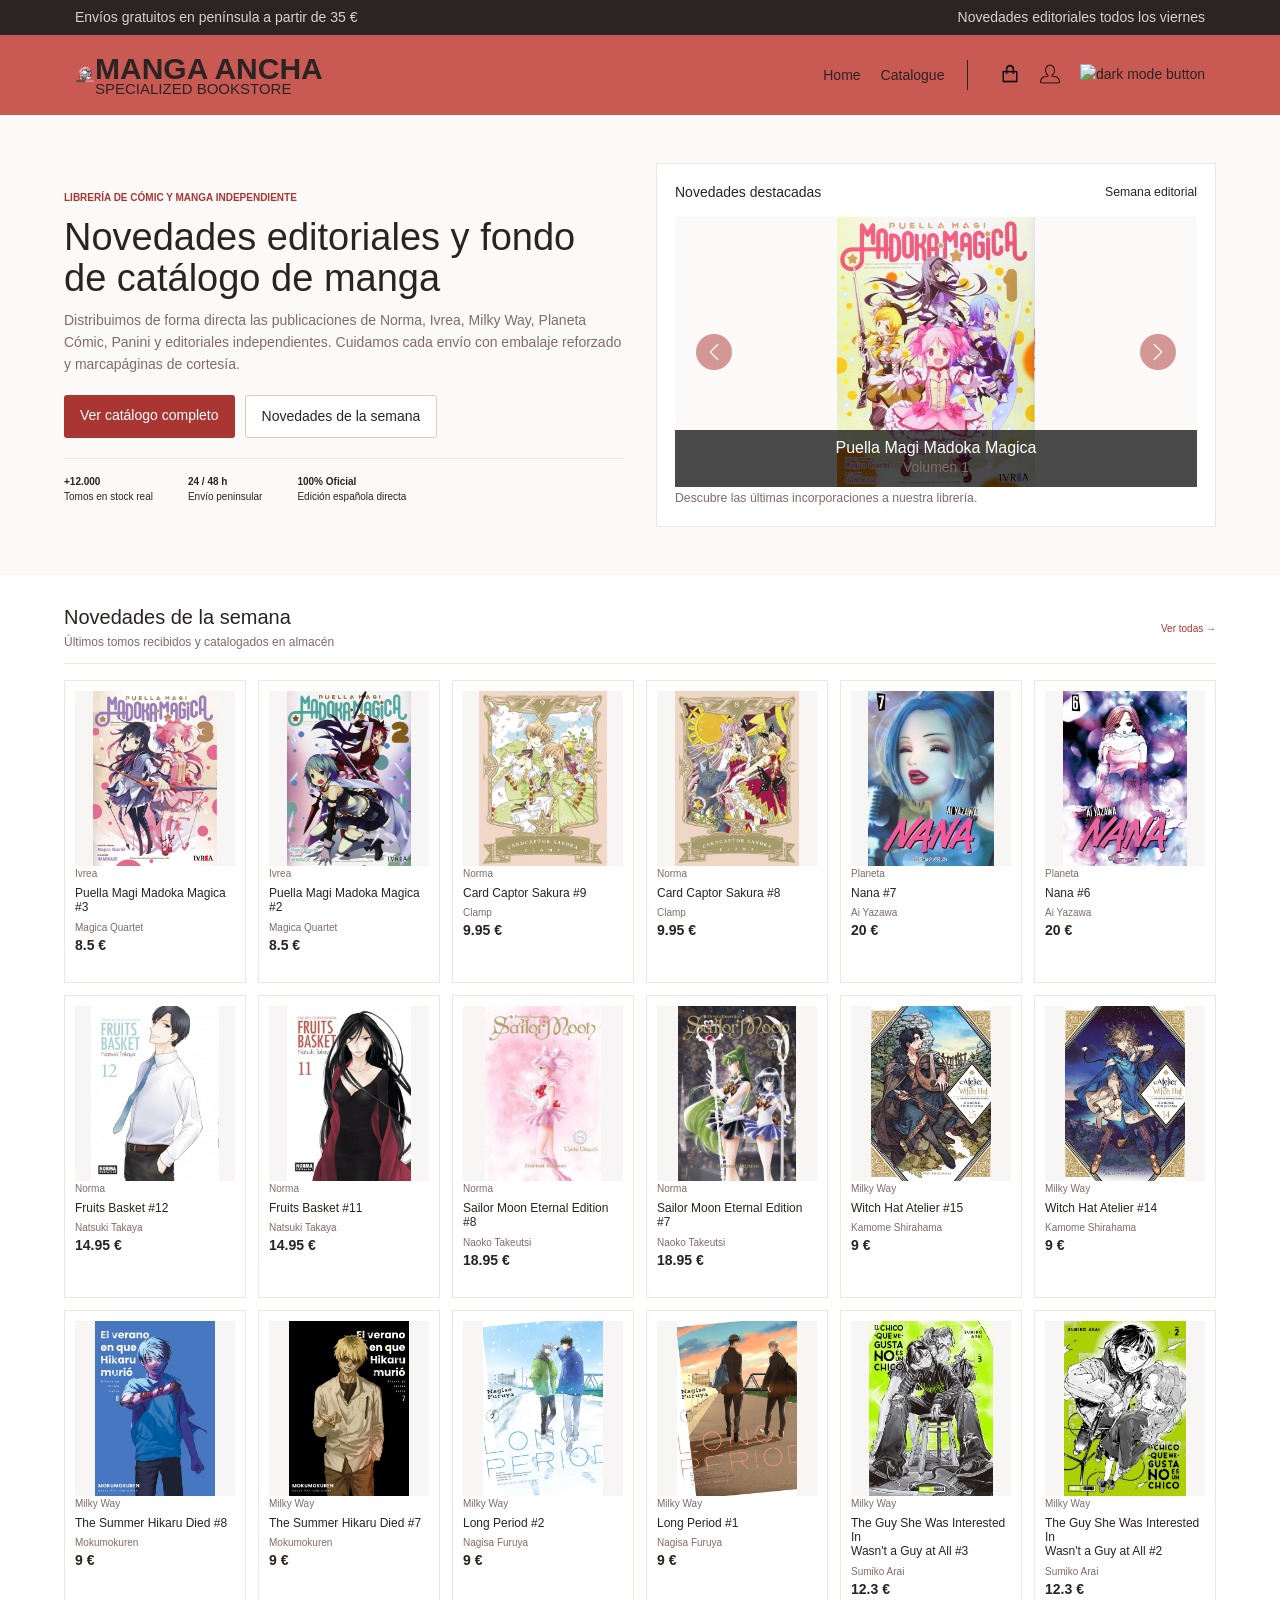
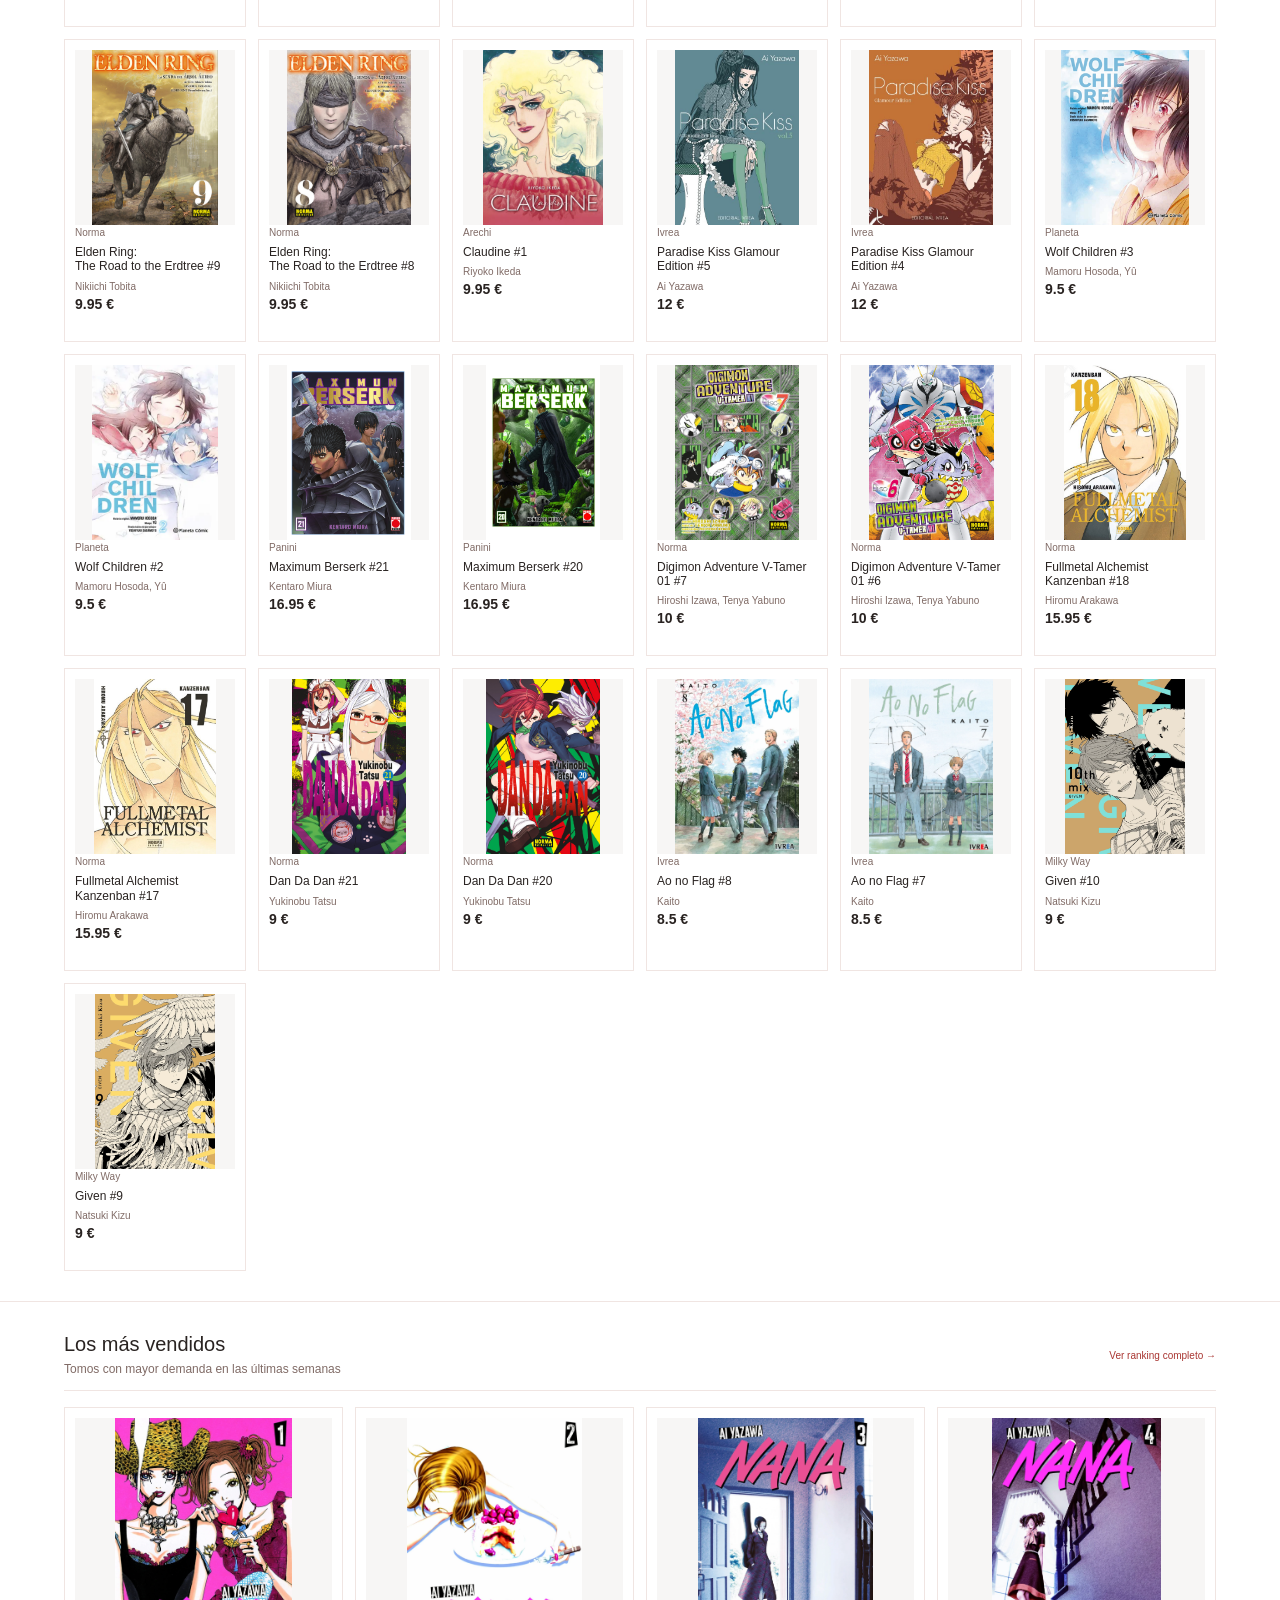
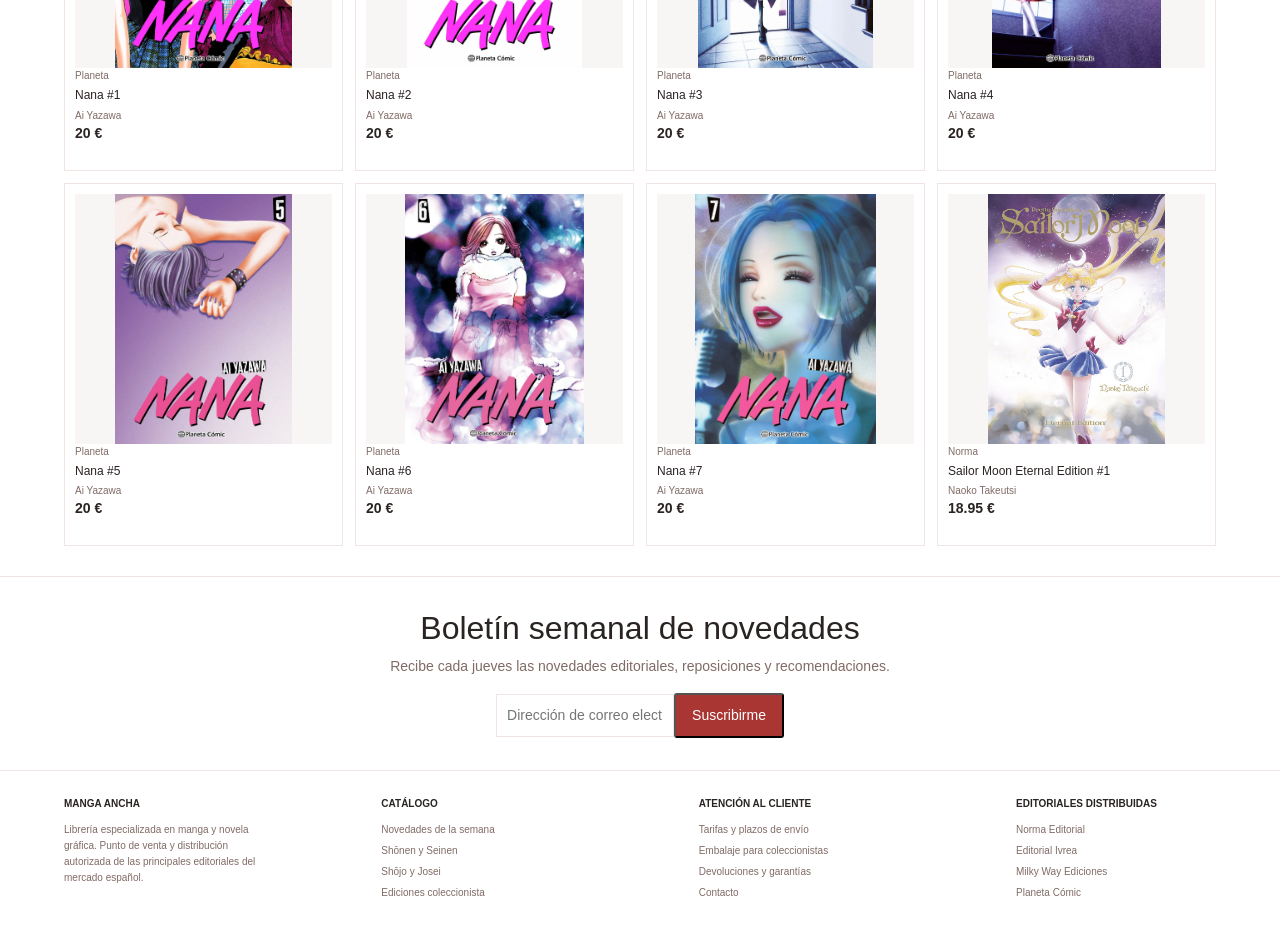
==== paginaTienda/index.html @ 787acf7a "Transición al home añadida" ====
<!DOCTYPE html>
<html lang="es">

<head>
    <meta charset="UTF-8">
    <meta name="viewport" content="width=device-width, initial-scale=1.0">
    <title>Inicio | MANGA ANCHA</title>
    <link href="https://cdn.jsdelivr.net/npm/bootstrap@5.3.8/dist/css/bootstrap.min.css" rel="stylesheet"
        integrity="sha384-sRIl4kxILFvY47J16cr9ZwB07vP4J8+LH7qKQnuqkuIAvNWLzeN8tE5YBujZqJLB"
        crossorigin="anonymous">
    <link href="styles/styles.css" rel="stylesheet">
    <link href="referencia.css" rel="stylesheet">
    <link href="styles/homeStyle.css" rel="stylesheet">
</head>

<body>
    <section class="top-bar"><span>Envíos gratuitos en península a partir de 35 €</span><span>Novedades editoriales
            todos los viernes</span></section>
    <nav>
        <!--LOGO AND STORE NAME-->
        <a href="index.html">
            <div>
                <img src="IMG/icons/logo1.png" alt="store logo" />
                <div>
                    <span>MANGA ANCHA</span>
                    <span>SPECIALIZED BOOKSTORE</span>
                </div>
            </div>
        </a>

        <!--NAV BUTTONS-->
        <div class="nav-buttons">
            <!--LINK BUTTONS-->
            <div>
                <a href="index.html" title="Home">Home</a>
                <a href="catalogue.html" title="Catalogue">Catalogue</a>
            </div>

            <!--VERTICAL LINE-->
            <div></div>

            <!--ICON BUTTONS-->
            <div>
                <a class="nav-icon" href="cart.html">
                    <img src="IMG/icons/bag_icon.png" alt="carrito">
                </a>
                <a class="nav-icon" href="login.html">
                    <img src="IMG/icons/user_icon.png" alt="usuario">
                </a>
                <a href=""><img src="IMG/icons/darkMode_icon.png" alt="dark mode button" /></a>
            </div>
        </div>
    </nav>
    <div class="home-modal-backdrop hidden"></div>
    <section class="series-info hidden">
        <button type="button">x</button>
        <img src="" alt="">
        <h2>TITLE</h2>
        <p class="product-info-author">author</p>
        <small class="product-info-publisher"></small>
        <p class="product-info-price"></p>
        <button type="button" class="product-info-cart">Añadir al carrito</button>
        <h4>SYNOPSIS</h4>
        <hr>
        <span>lorem ipsum swagever (like whatever but with swag)</span>
    </section>
        <main>

        <section class="hero">
            <div><span class="eyebrow">LIBRERÍA DE CÓMIC Y MANGA INDEPENDIENTE</span>
                <h1>Novedades editoriales y fondo de catálogo de manga</h1>
                <p>Distribuimos de forma directa las publicaciones de Norma, Ivrea, Milky Way, Planeta Cómic, Panini y
                    editoriales independientes. Cuidamos cada envío con embalaje reforzado y marcapáginas de cortesía.
                </p>
                <div class="actions">
                    <a class="button" href="catalogue.html">Ver catálogo completo</a>
                    <a class="button secondary" href="#reference-point-novedades">Novedades de la semana</a>
                </div>
                <div class="assurances">
                    <span><strong>+12.000</strong> Tomos en stock real</span>
                    <span><strong>24 / 48 h</strong> Envío peninsular</span>
                    <span id="reference-point-novedades"><strong>100% Oficial</strong> Edición española directa</span>
                </div>
            </div>
            <article class="featured">
                <div class="featured-head">
                    <span>Novedades destacadas</span>
                    <small>Semana editorial</small>
                </div>
                <div id="featuredCarousel" class="carousel slide featured-carousel">
                    <div class="carousel-inner" id="featured-books"></div>
                    <button class="carousel-control-prev" type="button" data-bs-target="#featuredCarousel"
                        data-bs-slide="prev">
                        <span class="carousel-control-prev-icon" aria-hidden="true"></span>
                        <span class="visually-hidden">Anterior</span>
                    </button>
                    <button class="carousel-control-next" type="button" data-bs-target="#featuredCarousel"
                        data-bs-slide="next">
                        <span class="carousel-control-next-icon" aria-hidden="true"></span>
                        <span class="visually-hidden">Siguiente</span>
                    </button>
                </div>
                <small class="muted">Descubre las últimas incorporaciones a nuestra librería.</small>
            </article>
        </section>
        <section class="section" id="novedades">
            <div class="section-head">
                <div>
                    <h2>Novedades de la semana</h2>
                    <p>Últimos tomos recibidos y catalogados en almacén</p>
                </div><a class="text-link" href="catalogue.html">Ver todas →</a>
            </div>
            <div class="products" id="new-releases"></div>
        </section>
        <section class="section">
            <div class="section-head">
                <div>
                    <h2>Los más vendidos</h2>
                    <p>Tomos con mayor demanda en las últimas semanas</p>
                </div><a class="text-link" href="catalogue.html">Ver ranking completo →</a>
            </div>
            <div class="products bestsellers" id="best-sellers"></div>
        </section>
        <section class="newsletter">
            <h2>Boletín semanal de novedades</h2>
            <p class="muted">Recibe cada jueves las novedades editoriales, reposiciones y recomendaciones.</p>
            <form><input type="email" placeholder="Dirección de correo electrónico"
                    aria-label="Correo electrónico"><button class="button" type="button">Suscribirme</button></form>
        </section>
    </main>
    <footer id="footer">
        <section>
            <header>MANGA ANCHA</header>
            <p>Librería especializada en manga y novela gráfica. Punto de venta y distribución autorizada de las
                principales editoriales del mercado español.</p>
        </section>
        <section>
            <header>CATÁLOGO</header><a href="catalogue.html">Novedades de la semana</a><a href="catalogue.html">Shōnen
                y Seinen</a><a href="catalogue.html">Shōjo y Josei</a><a href="catalogue.html">Ediciones
                coleccionista</a>
        </section>
        <section>
            <header>ATENCIÓN AL CLIENTE</header><a href="#footer">Tarifas y plazos de envío</a><a
                href="#footer">Embalaje para coleccionistas</a><a href="#footer">Devoluciones y garantías</a><a
                href="#footer">Contacto</a>
        </section>
        <section>
            <header>EDITORIALES DISTRIBUIDAS</header><a href="catalogue.html">Norma Editorial</a><a
                href="catalogue.html">Editorial Ivrea</a><a href="catalogue.html">Milky Way Ediciones</a><a
                href="catalogue.html">Planeta Cómic</a>
        </section>
    </footer>
    <script src="https://cdn.jsdelivr.net/npm/bootstrap@5.3.8/dist/js/bootstrap.bundle.min.js"
        integrity="sha384-FKyoEForCGlyvwx9Hj09JcYn3nv7wiPVlz7YYwJrWVcXK/BmnVDxM+D2scQbITxI"
        crossorigin="anonymous"></script>
    <script src="js/home.js" defer></script>
</body>
---- paginaTienda/styles/styles.css ----
/*GLOBAL VARIABLES*/
:root {
    --primary-color: #C85A53;
    --secondary-color: #D99382;
    --tertiary-color: #9E473F;
    --neutral-color: #2B2423;

    --font-family-base: 'Gill Sans', 'Gill Sans MT', Calibri, 'Trebuchet MS', sans-serif;
    --font-family-btn: 'Franklin Gothic Medium', 'Arial Narrow', Arial, sans-serif;
}

/*BODY*/
body {
    margin: 0;
    font-family: var(--font-family-base);
    background-color: #F8E8E5;
}

/*BLACK BAR AT THE TOP*/
.top-bar {
    z-index: 2;

    display: flex;
    flex-direction: row;
    justify-content: space-between;
    align-items: center;

    background-color: var(--neutral-color);
    color: lightgrey;

    height: 35px;
    font-size: 14px;

    padding-left: 75px;
    padding-right: 75px;
}

/*NAVBAR*/
.nav-buttons a.nav-icon {
    border-bottom: 3px solid transparent;
}

.nav-buttons a.nav-icon:hover {
    border-bottom-color: white;
}
nav {
    z-index: 2;
    
    position: sticky;
    top: 0;
    z-index: 1;

    display: grid;
    grid-template-columns: auto auto auto auto auto auto auto auto auto auto auto auto;
    align-items: center;

    height: 80px;

    background-color: var(--primary-color);
    color: var(--neutral-color);

    padding-left: 75px;
    padding-right: 75px;

    /*LOGO AND BOOKSTORE NAME*/
    div:first-child {
        grid-column-start: 1;
        grid-column-end: 2;

        display: flex;
        flex-direction: row;
        align-items: center;

        /*LOGO*/
        img {
            height: 20px;
        }

        /*BOOKSTORE NAME*/
        div {
            display: flex;
            flex-direction: column;
            align-items: start;

            /*NAME*/
            span {
                font-weight: bold;
                font-size: 30px;
                line-height: 0.9;
            }

            /*TAG*/
            span:last-child {
                font-weight: normal;
                font-size: 15px;
            }
        }
    }

    /*BUTTONS*/
    .nav-buttons {
        grid-column-start: 7;
        grid-column-start: 12;

        display: flex;
        flex-direction: row;
        justify-content: space-between;
        align-items: center;

        font-family: var(--font-family-btn);

        /*ALL LINKS*/
        a {
            margin-left: 10px;
            margin-right: 10px
        }

        /*LAST LINK*/
        a:last-child {
            margin-right: 0px;
        }

        /*LINKS WHEN HOVERING*/
        a:hover {
            font-weight: bold;
            
            border-bottom: 3px solid white;
        }

        /*SEPARATOR*/
        div:nth-child(2) {
            height: 30px;
            width: 1px;

            background-color: var(--neutral-color);
        }

        /*ICON BUTTONS*/
        div:last-child {
            a {
                float:left;
            }
        }

        /*ICONS*/
        img {
            height: 20px;
        }
        
    }
}


/*LINKS (UNDECORATED)*/
a {
    text-decoration: none;
    color: var(--neutral-color);
}

/*FOOTER*/
footer {
    position: static;
    bottom: 0;
        
    display: flex;
    flex-direction: row;
    justify-content: space-evenly;
    align-items: start;

    padding-top: 25px;
    
    height: 150px;

    background-color: var(--neutral-color);

    padding-left: 100px;
    padding-right: 100px;

    /*TEXT COLUMNS*/
    section {
        display: flex;
        flex-direction: column;
        justify-content: start;
        align-items: start;

        width: 200px;

        line-height: 1.2;
        font-size: 14px;

        /*SECTION TITLE*/
        header {
            margin-bottom: 10px;
        
            font-weight: bold;
            font-size: 16px;
            color: white;
        }

        /*LINKS*/
        a {
            color: lightgrey;

            margin-bottom: 5px;

            font-weight: normal;
        }

        /*TEXT*/
        p {
            color: lightgrey;

            margin: 0px;
        }
    }
}
---- paginaTienda/referencia.css ----
/* ================================================
   1. PALETA DE COLORES OFICIAL
   ================================================ */

:root {

    /* FONDOS */
    --color-background: #FFFFFF;
    --color-surface: #FFFFFF;
    --color-surface-secondary: #FCF1EF;
    --color-surface-hover: #F8E8E5;


    /* COLOR CORPORATIVO */
    --color-primary: #A93632;
    --color-primary-hover: #852824;
    --color-primary-light: #F8E8E5;


    /* TEXTOS */
    --color-text: #292321;
    --color-text-secondary: #806B66;
    --color-text-inverse: #FFFFFF;


    /* BORDES Y SEPARADORES */
    --color-border: #F0E5E2;
    --color-border-strong: #DFC9C4;


    /* ESTADOS */
    --color-success: #36734A;
    --color-error: #A93632;
    --color-warning: #9A691E;
    --color-info: #426B8C;

    /* ================================================
       2. TIPOGRAFÍA
       ================================================ */

    --font-family-base: 'Gill Sans', 'Gill Sans MT', Calibri, 'Trebuchet MS', sans-serif;

    --font-size-xs: 10px;
    --font-size-sm: 12px;
    --font-size-base: 14px;
    --font-size-md: 16px;
    --font-size-lg: 20px;
    --font-size-xl: 28px;
    --font-size-2xl: 36px;

    --font-weight-normal: 400;
    --font-weight-medium: 500;
    --font-weight-semibold: 600;
    --font-weight-bold: 700;

    --line-height-base: 1.5;
    --line-height-heading: 1.25;


    /* ================================================
       3. ESPACIADO
       ================================================ */

    --spacing-xs: 4px;
    --spacing-sm: 8px;
    --spacing-md: 16px;
    --spacing-lg: 24px;
    --spacing-xl: 32px;
    --spacing-2xl: 48px;


    /* ================================================
       4. ESTRUCTURA GENERAL
       ================================================ */

    --container-max-width: 1440px;
    --page-padding-desktop: 28px;
    --page-padding-tablet: 20px;
    --page-padding-mobile: 14px;


    /* ================================================
       5. BORDES Y FORMAS
       ================================================ */

    --border-width: 1px;

    --radius-sm: 3px;
    --radius-md: 6px;
    --radius-lg: 10px;
    --radius-pill: 999px;


    /* ================================================
       6. SOMBRAS
       ================================================ */

    --shadow-sm: 0 1px 3px rgb(41 35 33 / 5%);
    --shadow-md: 0 4px 12px rgb(41 35 33 / 8%);


    /* ================================================
       7. TRANSICIONES
       ================================================ */

    --transition-fast: 0.15s ease;
    --transition-normal: 0.2s ease;


    /* ================================================
       8. CAPAS DE LA INTERFAZ
       ================================================ */

    --z-dropdown: 100;
    --z-sticky: 200;
    --z-overlay: 300;
    --z-modal: 400;

}
---- paginaTienda/styles/homeStyle.css ----
/* Estilos principales de la página de inicio */
body {
    background: var(--color-background);
    color: var(--color-text);
    font-family: var(--font-family-base);
    font-size: var(--font-size-base);
}

/* Bloque principal de bienvenida */
.hero {
    display: grid;
    grid-template-columns: 1fr 1fr;
    gap: 32px;
    align-items: center;
    padding: 48px 5%;
    background: #fcfaf9;
}

.eyebrow {
    color: var(--color-primary);
    font-size: var(--font-size-xs);
    font-weight: bold;
}

.hero h1 {
    margin: 10px 0;
    font-size: 38px;
    line-height: 1.1;
}

.hero p,
.muted {
    color: var(--color-text-secondary);
    line-height: 1.55;
}

.actions {
    display: flex;
    gap: 10px;
    margin: 20px 0;
}

.button {
    display: inline-block;
    padding: 10px 16px;
    color: white;
    background: var(--color-primary);
    border-radius: var(--radius-sm);
}

.button.secondary {
    color: var(--color-text);
    background: white;
    border: 1px solid var(--color-border-strong);
}

/* Carrusel de novedades destacadas */
.featured {
    min-width: 0;
    padding: 18px;
    overflow: hidden;
    background: white;
    border: 1px solid var(--color-border);
}

.featured-head,
.section-head {
    display: flex;
    justify-content: space-between;
    align-items: center;
}

.featured-carousel {
    margin-top: 14px;
}

#featured-books .carousel-item {
    cursor: pointer;
}

#featured-books .carousel-item img {
    display: block;
    width: 100%;
    height: 270px;
    object-fit: contain;
    background: #fcfaf9;
}

#featured-books .carousel-caption {
    right: 0;
    bottom: 0;
    left: 0;
    padding: 8px;
    color: white;
    background: rgba(0, 0, 0, 0.7);
}

#featured-books .carousel-caption h5,
#featured-books .carousel-caption p {
    margin: 0;
}

#featured-books .carousel-caption h5 {
    font-size: 16px;
}

#featured-books .carousel-caption p {
    font-size: 14px;
}

#featuredCarousel .carousel-control-prev-icon,
#featuredCarousel .carousel-control-next-icon {
    padding: 18px;
    background-color: var(--color-primary);
    background-size: 55%;
    border-radius: 50%;
}

.assurances {
    display: flex;
    gap: 35px;
    padding-top: 15px;
    border-top: 1px solid var(--color-border);
    font-size: var(--font-size-xs);
}

.assurances strong {
    display: block;
}

/* Secciones de novedades, géneros y recomendaciones */
.section {
    padding: 30px 5%;
    border-bottom: 1px solid var(--color-border);
}

.section-head {
    margin-bottom: 16px;
    padding-bottom: 12px;
    border-bottom: 1px solid var(--color-border);
}

.section h2 {
    margin: 0;
    font-size: var(--font-size-lg);
}

.section-head p {
    margin: 4px 0 0;
    color: var(--color-text-secondary);
    font-size: var(--font-size-sm);
}

.text-link {
    color: var(--color-primary);
    font-size: var(--font-size-xs);
}

.products {
    display: grid;
    grid-template-columns: repeat(6, 1fr);
    gap: 12px;
}

.product,
.genre,
.editorial {
    padding: 10px;
    background: white;
    border: 1px solid var(--color-border);
    cursor: pointer;
}

.product img {
    width: 100%;
    height: 175px;
    object-fit: contain;
    background: #f7f6f5;
}

.product small {
    display: block;
    color: var(--color-text-secondary);
    font-size: 10px;
}

.product h3,
.genre h3 {
    margin: 5px 0;
    font-size: var(--font-size-sm);
}

.price {
    font-weight: bold;
}

.genres {
    display: grid;
    grid-template-columns: repeat(6, 1fr);
    gap: 10px;
}

.bestsellers {
    grid-template-columns: repeat(4, 1fr);
}

.bestsellers img {
    height: 250px;
}

.editorials {
    display: grid;
    grid-template-columns: 1fr 1fr;
    gap: 14px;
}

.editorial {
    display: flex;
    gap: 14px;
}

.editorial img {
    width: 110px;
    object-fit: contain;
}

/* Formulario del boletín y pie */
.newsletter {
    padding: 32px 15px;
    text-align: center;
}

.newsletter input {
    padding: 10px;
    border: 1px solid var(--color-border);
}

footer {
    height: auto;
    padding: 25px 5%;
    justify-content: space-between;
    gap: 20px;
    background: white;
    border-top: 1px solid var(--color-border);
}

footer section {
    font-size: var(--font-size-xs);
    line-height: 1.6;
}

footer section header {
    color: var(--color-text);
    font-size: var(--font-size-xs);
}

footer section p,
footer section a {
    color: var(--color-text-secondary);
}

/* Ajustes para pantallas medianas */
@media (max-width: 800px) {
    nav {
        height: auto;
        min-height: 65px;
        padding: 8px 4%;
        grid-template-columns: 1fr auto;
    }

    nav input {
        display: none;
    }

    .hero {
        grid-template-columns: 1fr;
        padding: 28px 5%;
    }

    .products,
    .genres {
        grid-template-columns: repeat(3, 1fr);
    }

    footer {
        flex-wrap: wrap;
    }

    .assurances {
        gap: 15px;
    }
}

/* Ajustes para móviles */
@media (max-width: 480px) {

    .products,
    .genres,
    .bestsellers {
        grid-template-columns: repeat(2, 1fr);
    }

    .editorials {
        grid-template-columns: 1fr;
    }

    #featured-books .carousel-item img {
        height: 190px;
    }

}


/* Ficha emergente con portada e información del volumen */
.home-modal-backdrop {
    position: fixed;
    z-index: 29;
    inset: 0;
    background: rgba(0, 0, 0, 0.5);
    opacity: 1;
    transition: opacity 0.3s ease-in-out;
    pointer-events: auto;
}

.home-modal-backdrop.hidden {
    opacity: 0;
    pointer-events: none;
}

.series-info {
    display: grid;
    position: fixed;
    z-index: 30;
    top: 50%;
    left: 50%;
    width: 800px;
    max-width: 90%;
    height: 520px;
    max-height: 85vh;
    padding: 28px;
    box-sizing: border-box;
    transform: translate(-50%, -50%);
    grid-template-columns: 1fr 1.4fr;
    grid-template-rows: auto auto auto auto auto auto 1fr;
    gap: 8px 28px;
    background: white;
    border: 1px solid var(--color-border);
    transition: scale 0.2s, opacity 0.3s ease-in-out;

    opacity: 100%;
    scale: 1;
}

.series-info.hidden {
    opacity: 0;

    scale: 0;
}

.series-info>button {
    position: absolute;
    top: 10px;
    right: 10px;
    padding: 6px 10px;
    color: white;
    background: var(--color-primary);
    border: 0;
    cursor: pointer;
}

.series-info>img {
    grid-column: 1;
    grid-row: 1 / 9;
    width: 100%;
    height: 100%;
    max-height: 460px;
    object-fit: contain;
    background: #f7f6f5;
}

.series-info>h2,
.series-info>p,
.series-info>small,
.series-info>h4,
.series-info>hr,
.series-info>span {
    grid-column: 2;
    margin: 0;
}

.series-info>h2 {
    margin-top: 12px;
    font-size: var(--font-size-xl);
}

.series-info>p {
    color: var(--color-text-secondary);
}

.series-info>.product-info-publisher {
    color: var(--color-text-secondary);
}

.series-info>.product-info-price {
    color: var(--color-primary);
    font-weight: bold;
}

.series-info>h4 {
    margin-top: 10px;
    color: var(--color-primary);
}

.series-info>hr {
    width: 100%;
    border: 0;
    border-top: 1px solid var(--color-border);
}

.series-info>span {
    overflow-y: auto;
    line-height: 1.6;
    color: var(--color-text-secondary);
}

@media (max-width: 600px) {
    .series-info {
        width: 92%;
        height: 88vh;
        padding: 18px;
        grid-template-columns: 1fr;
        grid-template-rows: 250px auto auto auto auto auto 1fr;
        gap: 8px;
    }

    .series-info>img,
    .series-info>h2,
    .series-info>p,
    .series-info>small,
    .series-info>h4,
    .series-info>hr,
    .series-info>span {
        grid-column: 1;
    }

    .series-info>img {
        grid-row: 1;
        height: 250px;
    }

    .series-info>h2 {
        grid-row: 2;
        margin-top: 0;
        font-size: var(--font-size-lg);
    }
}

.series-info>.product-info-cart {
    grid-column: 2;
    padding: 10px 16px;
    color: white;
    background: var(--color-primary);
    border: 0;
    border-radius: var(--radius-sm);
    transition: background-color 0.15s ease, transform 0.15s ease;
}

/* El botón de carrito va en el contenido; la X queda en la esquina */
.series-info>.product-info-cart {
    position: static;
    top: auto;
    right: auto;
    width: fit-content;
    height: auto;
    margin-top: 6px;
}

.series-info>.product-info-cart:active,
.series-info>.product-info-cart.clicked {
    background: var(--color-primary-hover);
    transform: scale(0.96);
}
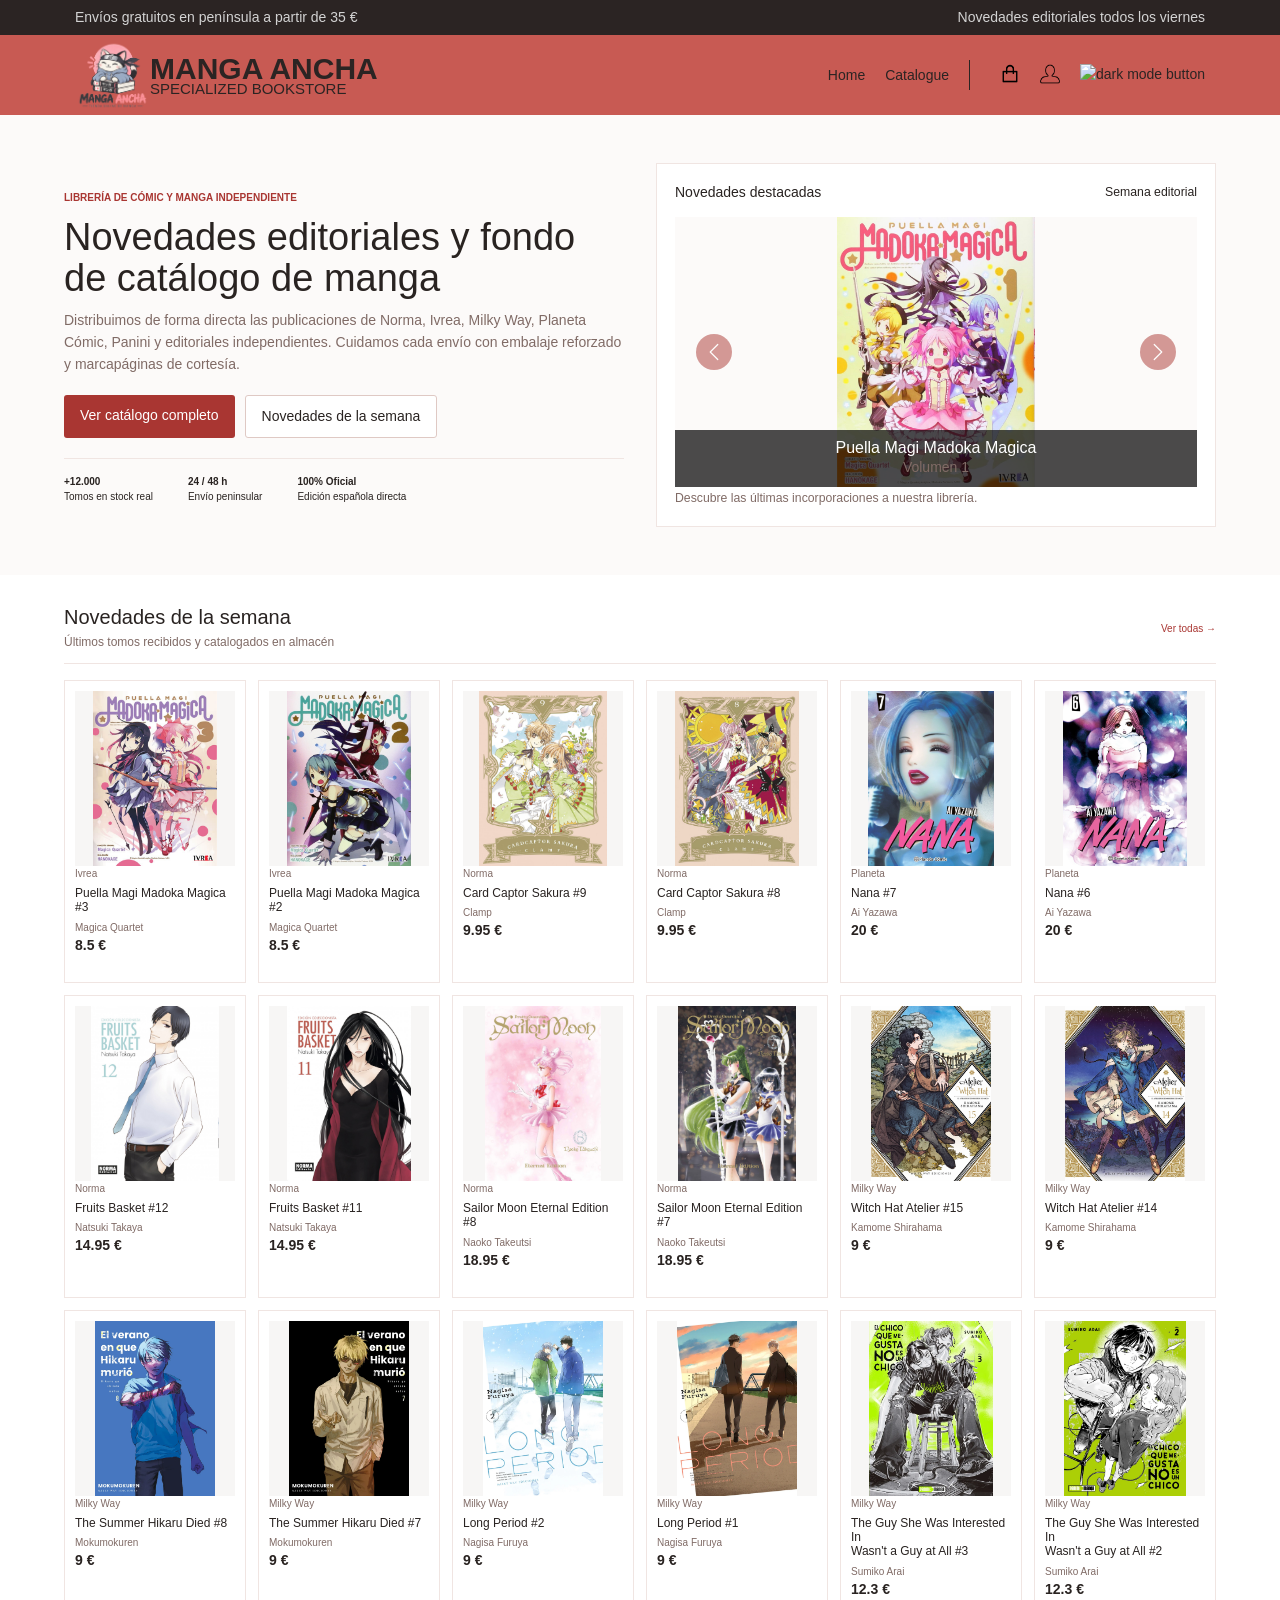
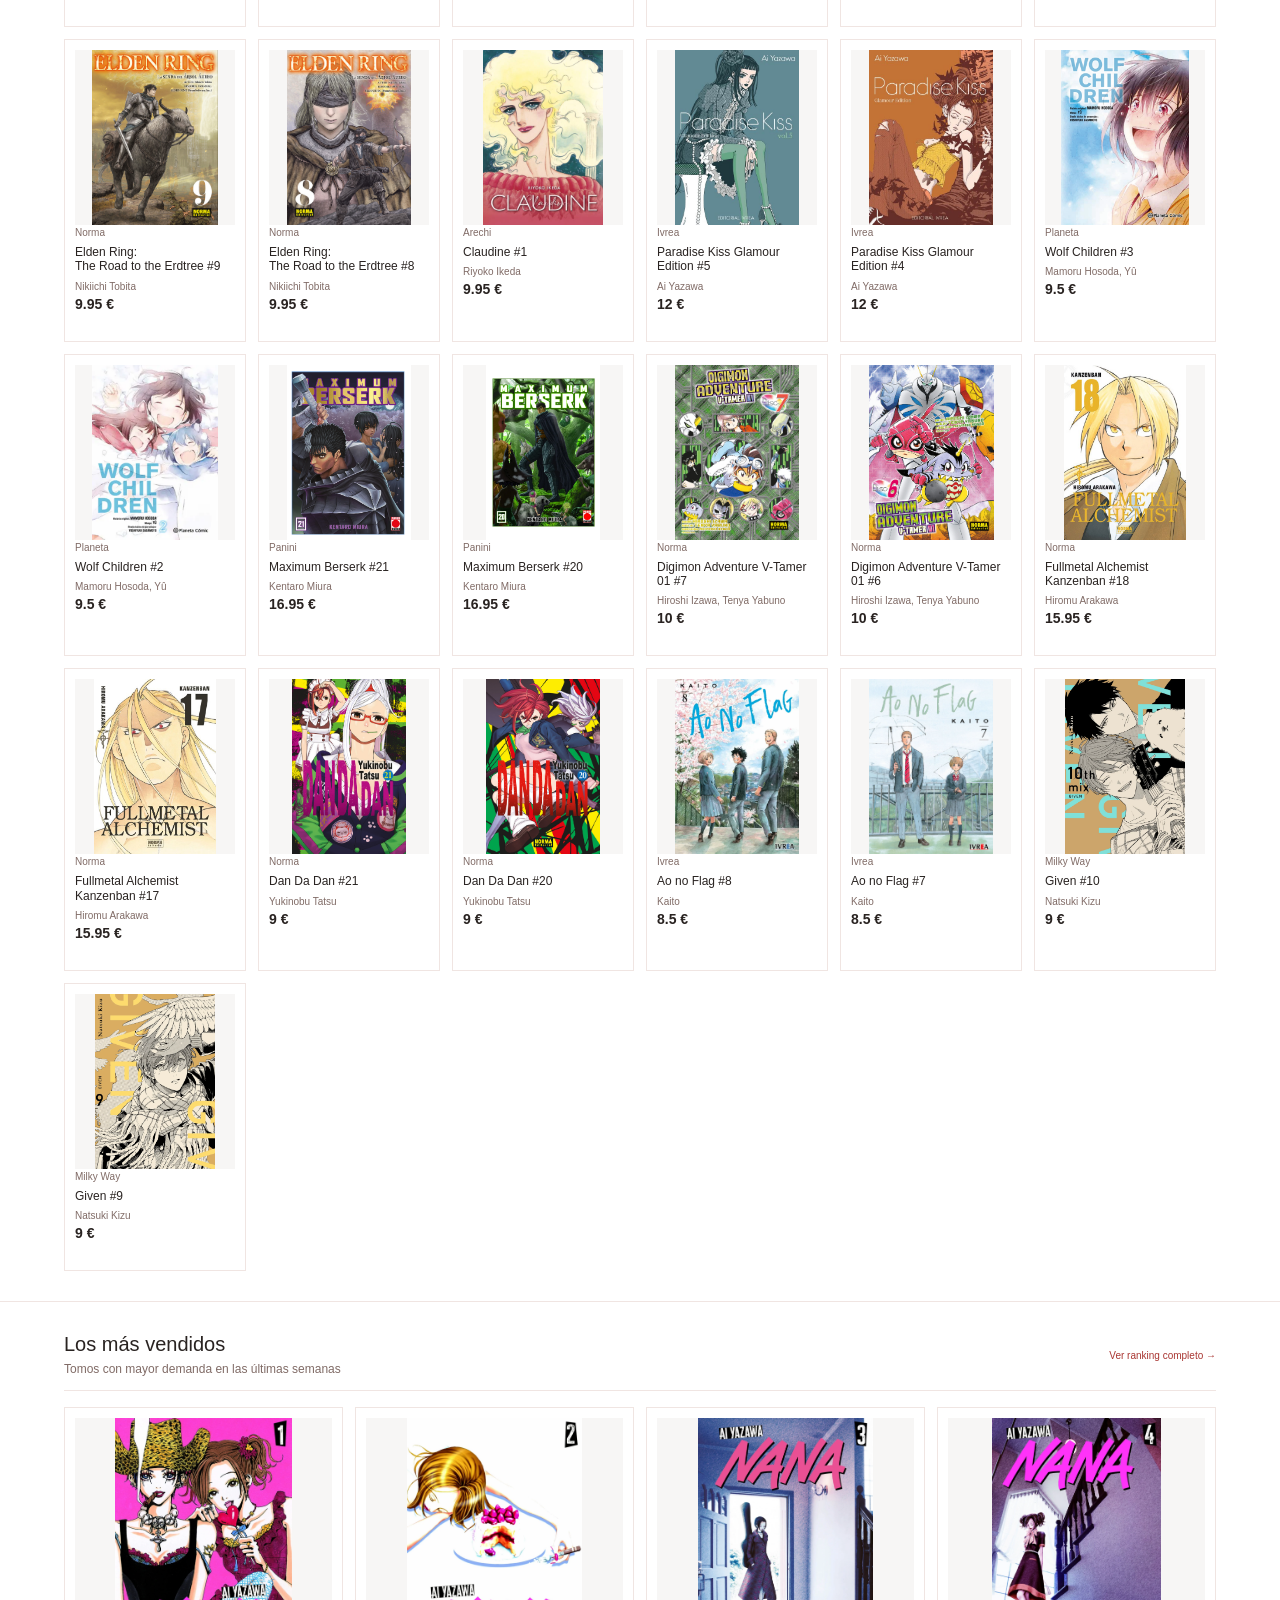
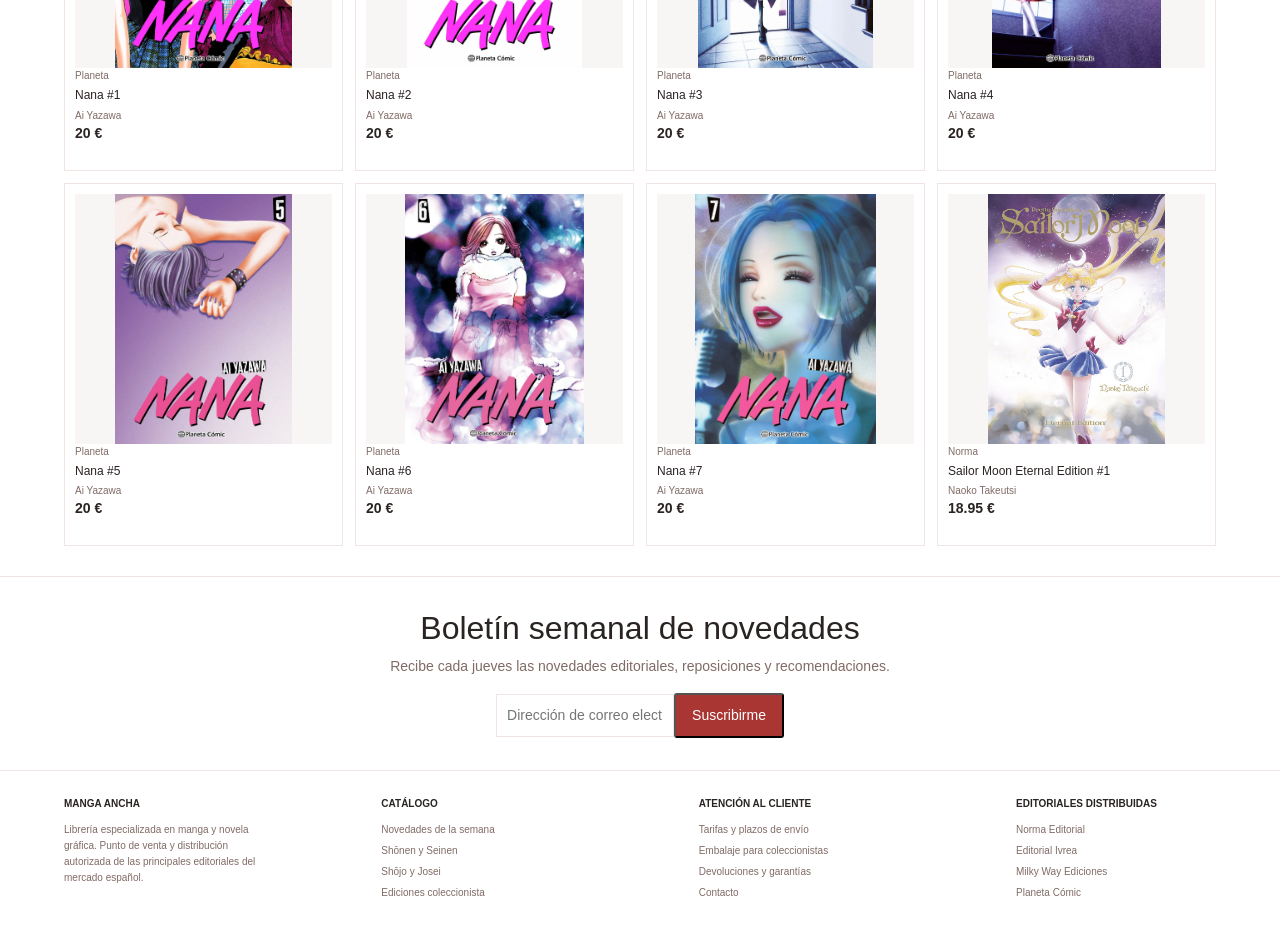
==== commit 625f70c5: "Añadida la página de políticas" ====
--- a/paginaTienda/index.html
+++ b/paginaTienda/index.html
@@ -140,9 +140,9 @@
                 coleccionista</a>
         </section>
         <section>
-            <header>ATENCIÓN AL CLIENTE</header><a href="#footer">Tarifas y plazos de envío</a><a
-                href="#footer">Embalaje para coleccionistas</a><a href="#footer">Devoluciones y garantías</a><a
-                href="#footer">Contacto</a>
+            <header>ATENCIÓN AL CLIENTE</header><a href="policy.html">Tarifas y plazos de envío</a><a
+                href="policy.html">Embalaje para coleccionistas</a><a href="policy.html">Devoluciones y garantías</a><a
+                href="policy.html">Contacto</a>
         </section>
         <section>
             <header>EDITORIALES DISTRIBUIDAS</header><a href="catalogue.html">Norma Editorial</a><a
@@ -156,3 +156,4 @@
     <script src="js/home.js" defer></script>
 </body>
 
+</html>
--- a/paginaTienda/styles/styles.css
+++ b/paginaTienda/styles/styles.css
@@ -73,7 +73,7 @@
 
         /*LOGO*/
         img {
-            height: 20px;
+            height: 75px;
         }
 
         /*BOOKSTORE NAME*/
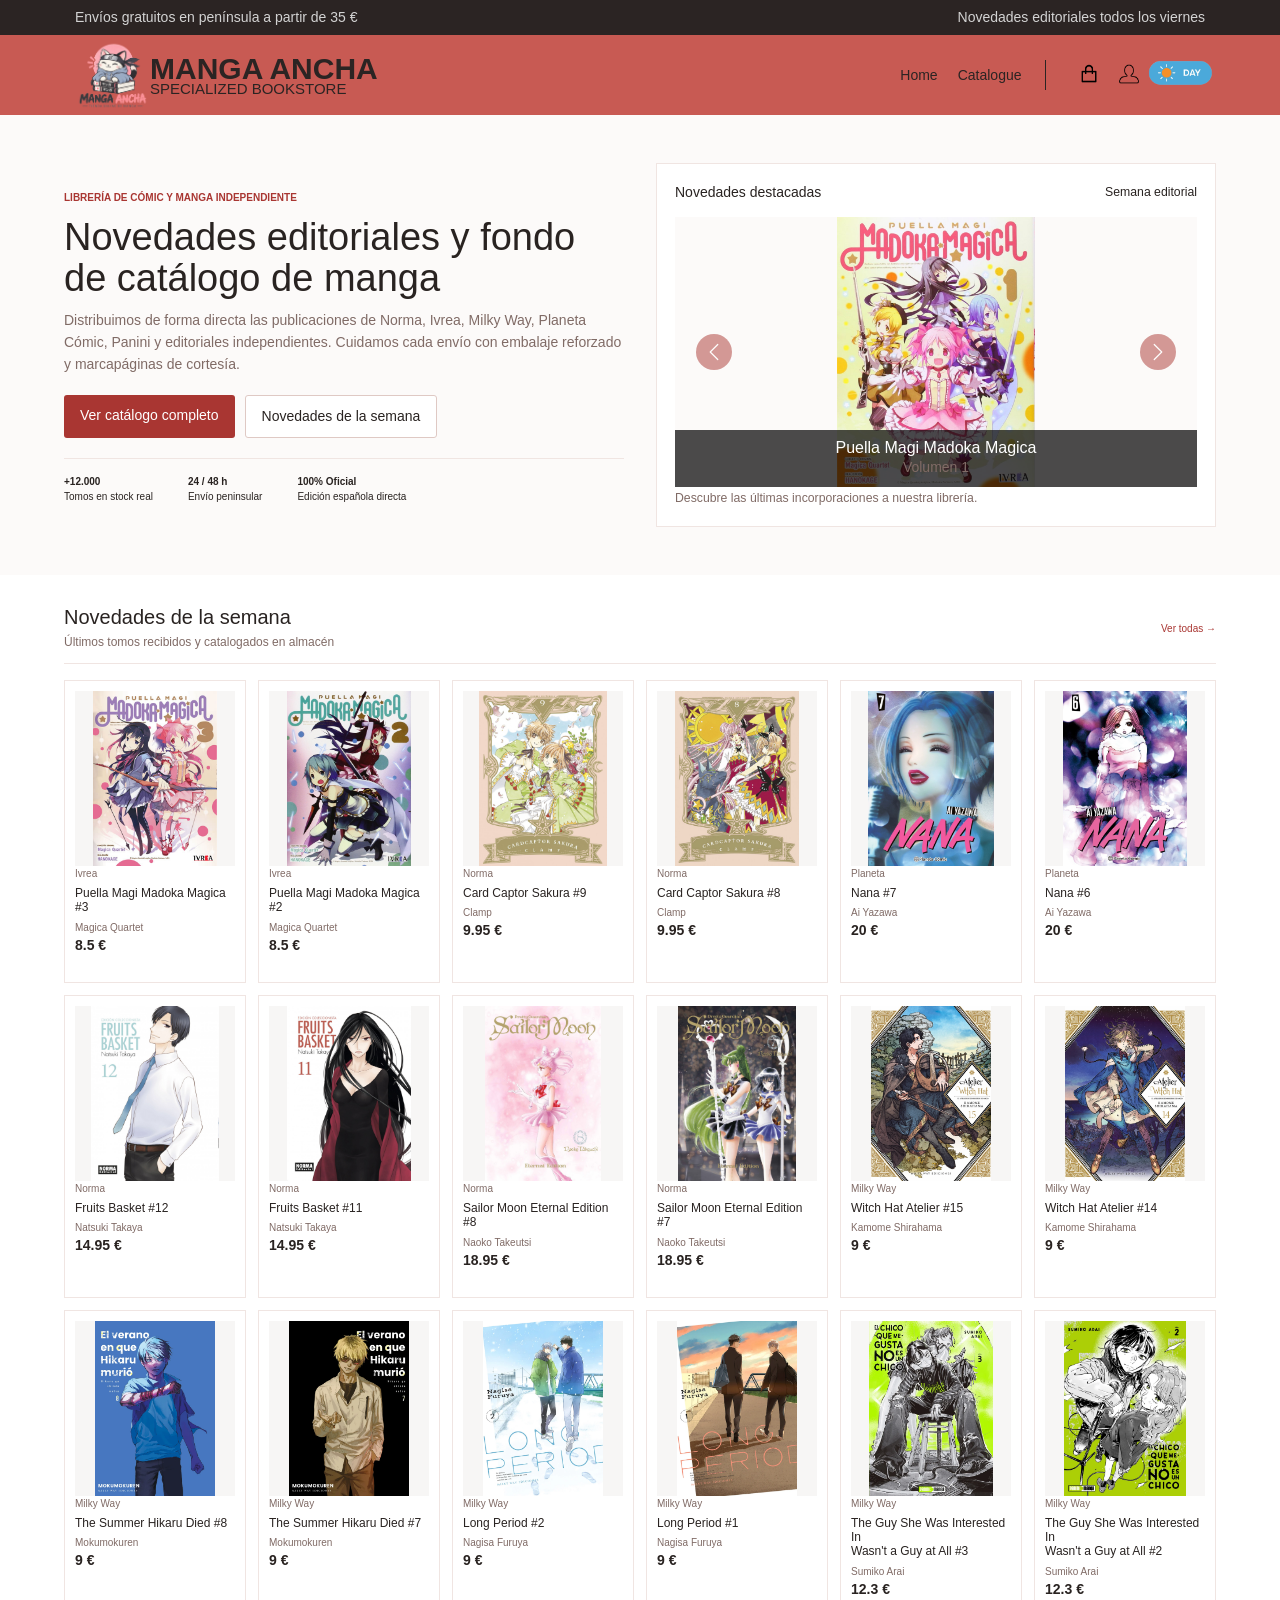
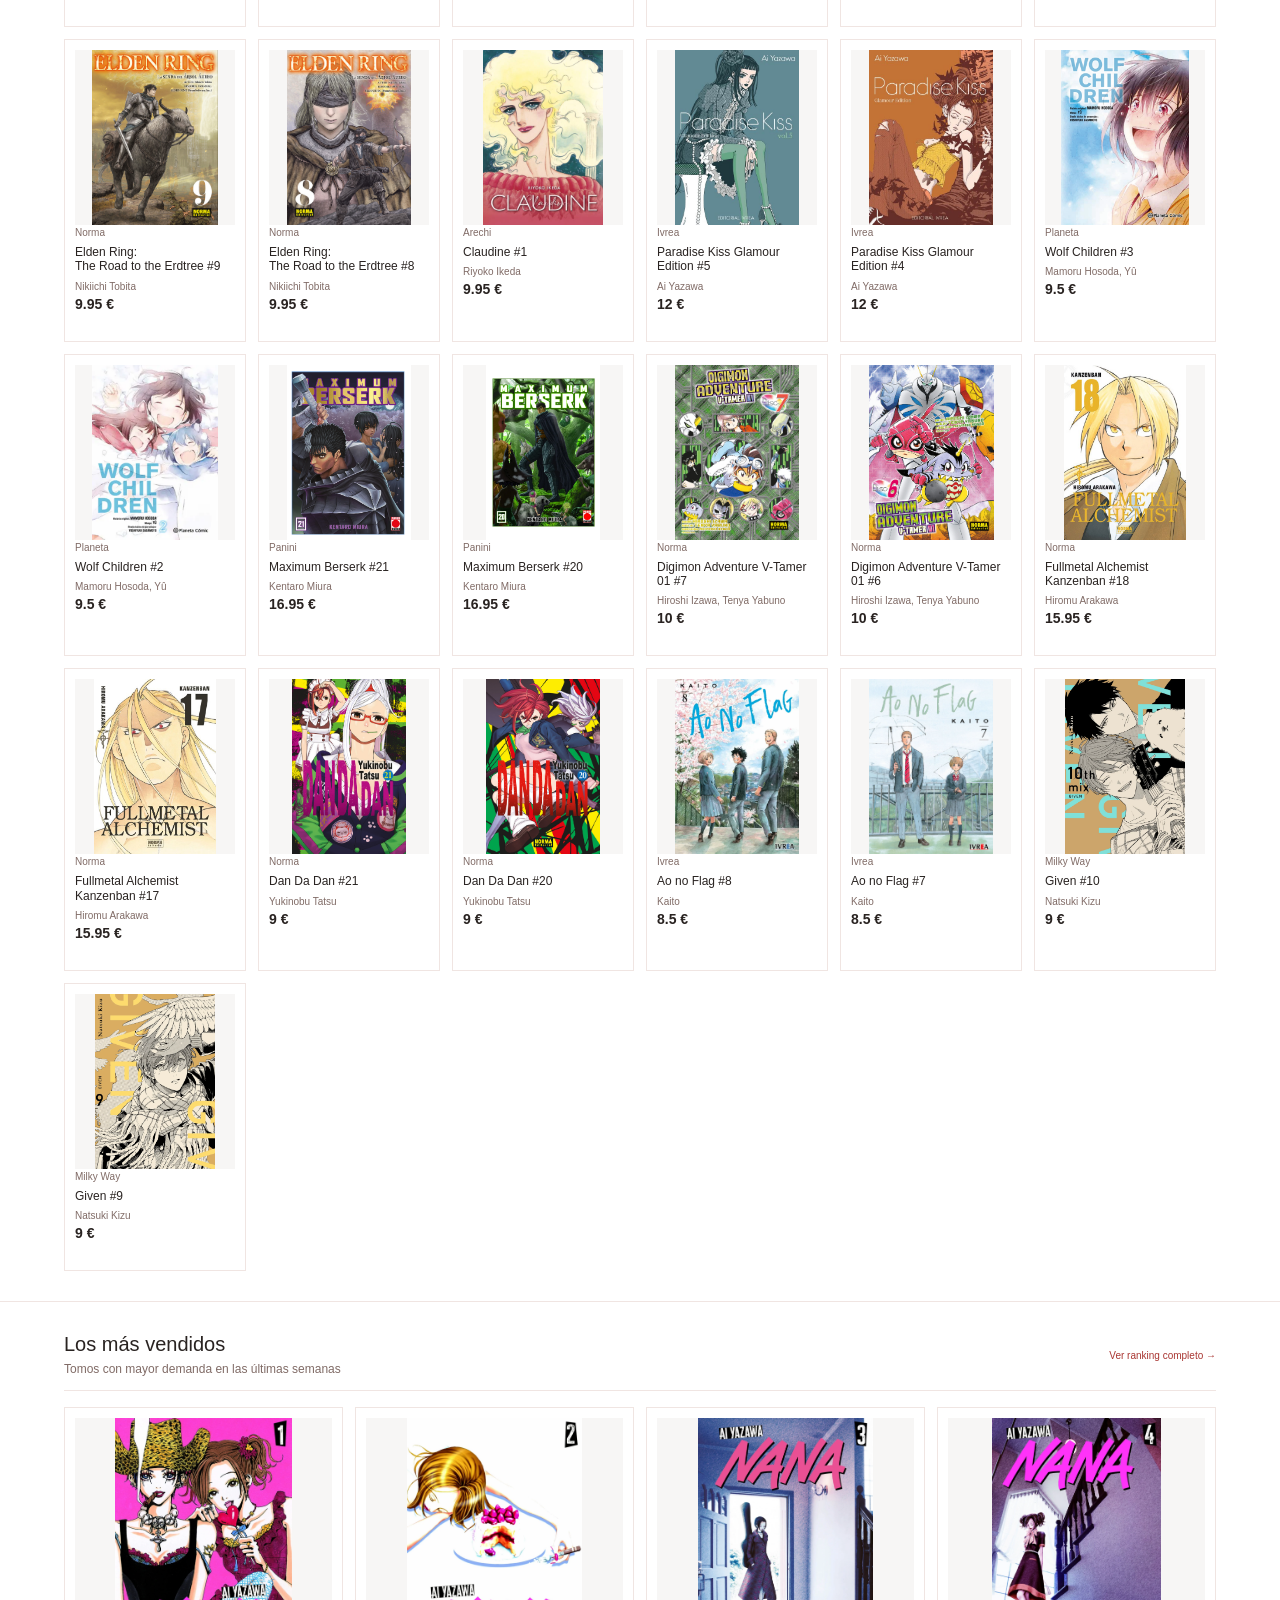
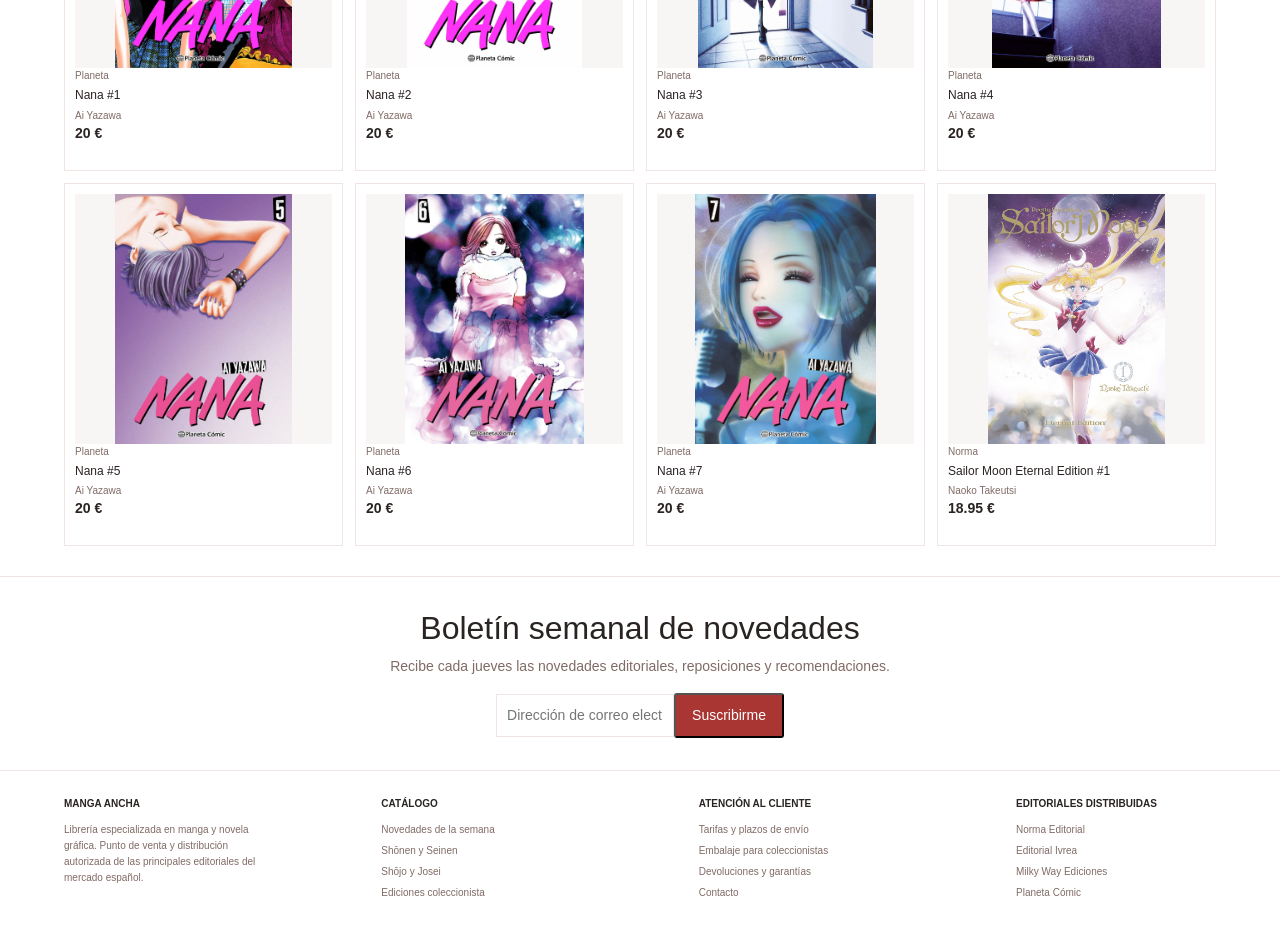
==== commit 6c5a0b23: "muchos cambios en tienda" ====
--- a/paginaTienda/index.html
+++ b/paginaTienda/index.html
@@ -42,12 +42,13 @@
             <!--ICON BUTTONS-->
             <div>
                 <a class="nav-icon" href="cart.html">
-                    <img src="IMG/icons/bag_icon.png" alt="carrito">
+                    <img src="IMG/icons/bag_icon.png" alt="carrito" id="cart-icon">
                 </a>
                 <a class="nav-icon" href="login.html">
-                    <img src="IMG/icons/user_icon.png" alt="usuario">
+                    <img src="IMG/icons/user_icon.png" alt="usuario" id="user-icon">
                 </a>
-                <a href=""><img src="IMG/icons/darkMode_icon.png" alt="dark mode button" /></a>
+                <a href=""><img src="IMG/icons/dia.png" alt="dark mode button" id="dark-mode-icon"/>
+                </a>
             </div>
         </div>
     </nav>
@@ -154,6 +155,7 @@
         integrity="sha384-FKyoEForCGlyvwx9Hj09JcYn3nv7wiPVlz7YYwJrWVcXK/BmnVDxM+D2scQbITxI"
         crossorigin="anonymous"></script>
     <script src="js/home.js" defer></script>
+    <script src="js/script.js"></script>
 </body>
 
 </html>
--- a/paginaTienda/styles/styles.css
+++ b/paginaTienda/styles/styles.css
@@ -17,22 +17,44 @@
 }
 
 /*BLACK BAR AT THE TOP*/
+
+/* MOVIL */
 .top-bar {
     z-index: 2;
 
     display: flex;
-    flex-direction: row;
-    justify-content: space-between;
+    flex-direction: column;   
     align-items: center;
+    gap: 2px;
 
     background-color: var(--neutral-color);
     color: lightgrey;
 
-    height: 35px;
-    font-size: 14px;
-
-    padding-left: 75px;
-    padding-right: 75px;
+    font-size: 12px;
+    text-align: center;
+
+    padding: 6px 16px;        /* la altura sale del padding, no de height */
+}
+
+/* TABLET ++*/
+@media (min-width: 768px) {
+    .top-bar {
+        flex-direction: row;
+        justify-content: space-between;
+
+        font-size: 14px;
+        height: 35px;
+        padding-left: 40px;
+        padding-right: 40px;
+    }
+}
+
+/* DESKTOP */
+@media (min-width: 1024px) {
+    .top-bar {
+        padding-left: 75px;
+        padding-right: 75px;
+    }
 }
 
 /*NAVBAR*/
@@ -213,4 +235,114 @@
             margin: 0px;
         }
     }
-}+}
+
+/* Tema oscuro compartido por las páginas de la tienda */
+body.dark-mode {
+    --color-background: #1d1a1a;
+    --color-surface: #2b2625;
+    --color-surface-secondary: #352d2b;
+    --color-surface-hover: #403533;
+    --color-primary: #b84a43;
+    --color-primary-hover: #963a35;
+    --color-primary-light: #49302e;
+    --color-text: #f2eaea;
+    --color-text-secondary: #c5b4b0;
+    --color-text-inverse: #ffffff;
+    --color-border: #493e3c;
+    --color-border-strong: #665653;
+    --primary-color: #302827;
+    --secondary-color: #493936;
+    --tertiary-color: #963a35;
+    background: #1d1a1a;
+    background-color: #1d1a1a;
+    color: #f2eaea;
+}
+
+body.dark-mode nav {
+    background-color: #302827;
+    color: #f2eaea;
+}
+
+body.dark-mode footer {
+    background-color: #252120;
+    border-top: 1px solid #493e3c;
+}
+
+body.dark-mode a {
+    color: #e6d9d6;
+}
+
+body.dark-mode .hero,
+body.dark-mode .featured,
+body.dark-mode .product,
+body.dark-mode .genre,
+body.dark-mode .editorial,
+body.dark-mode .series-info,
+body.dark-mode .filters,
+body.dark-mode .card,
+body.dark-mode .products-table,
+body.dark-mode .order-summary,
+body.dark-mode .payment-method,
+body.dark-mode .customer-area,
+body.dark-mode .order-card,
+body.dark-mode #alert {
+    background-color: var(--color-surface);
+    color: var(--color-text);
+}
+
+body.dark-mode .delivery-option,
+body.dark-mode .gift-message,
+body.dark-mode .button.secondary {
+    background-color: var(--color-surface-secondary);
+    color: var(--color-text);
+}
+
+body.dark-mode .product img,
+body.dark-mode #featured-books .carousel-item img,
+body.dark-mode .series-info > img {
+    background-color: #252120;
+}
+
+body.dark-mode input,
+body.dark-mode select,
+body.dark-mode textarea,
+body.dark-mode .content > input,
+body.dark-mode .content > select,
+body.dark-mode .newsletter input,
+body.dark-mode #login-email,
+body.dark-mode #login-password,
+body.dark-mode #register-name,
+body.dark-mode #register-email,
+body.dark-mode #register-password {
+    background-color: #302b2a;
+    border-color: #665653;
+    color: #f2eaea;
+}
+
+body.dark-mode .content > h2,
+body.dark-mode .content > p,
+body.dark-mode .card h4,
+body.dark-mode .card p,
+body.dark-mode .cart-page,
+body.dark-mode .customer-area,
+body.dark-mode .form-login,
+body.dark-mode .form-register {
+    color: #f2eaea;
+}
+
+/*USER ICON LOGED*/
+.user-icon{
+    background: radial-gradient(circle at center, #8cf504, #10f60459);
+    border-radius: 999px;
+    
+}
+
+.cart-icon{
+    background: radial-gradient(circle at center, #f1e915, #fbfaf973);
+    border-radius: 999px;
+}
+
+#dark-mode-icon{
+    scale: 1.5;
+}
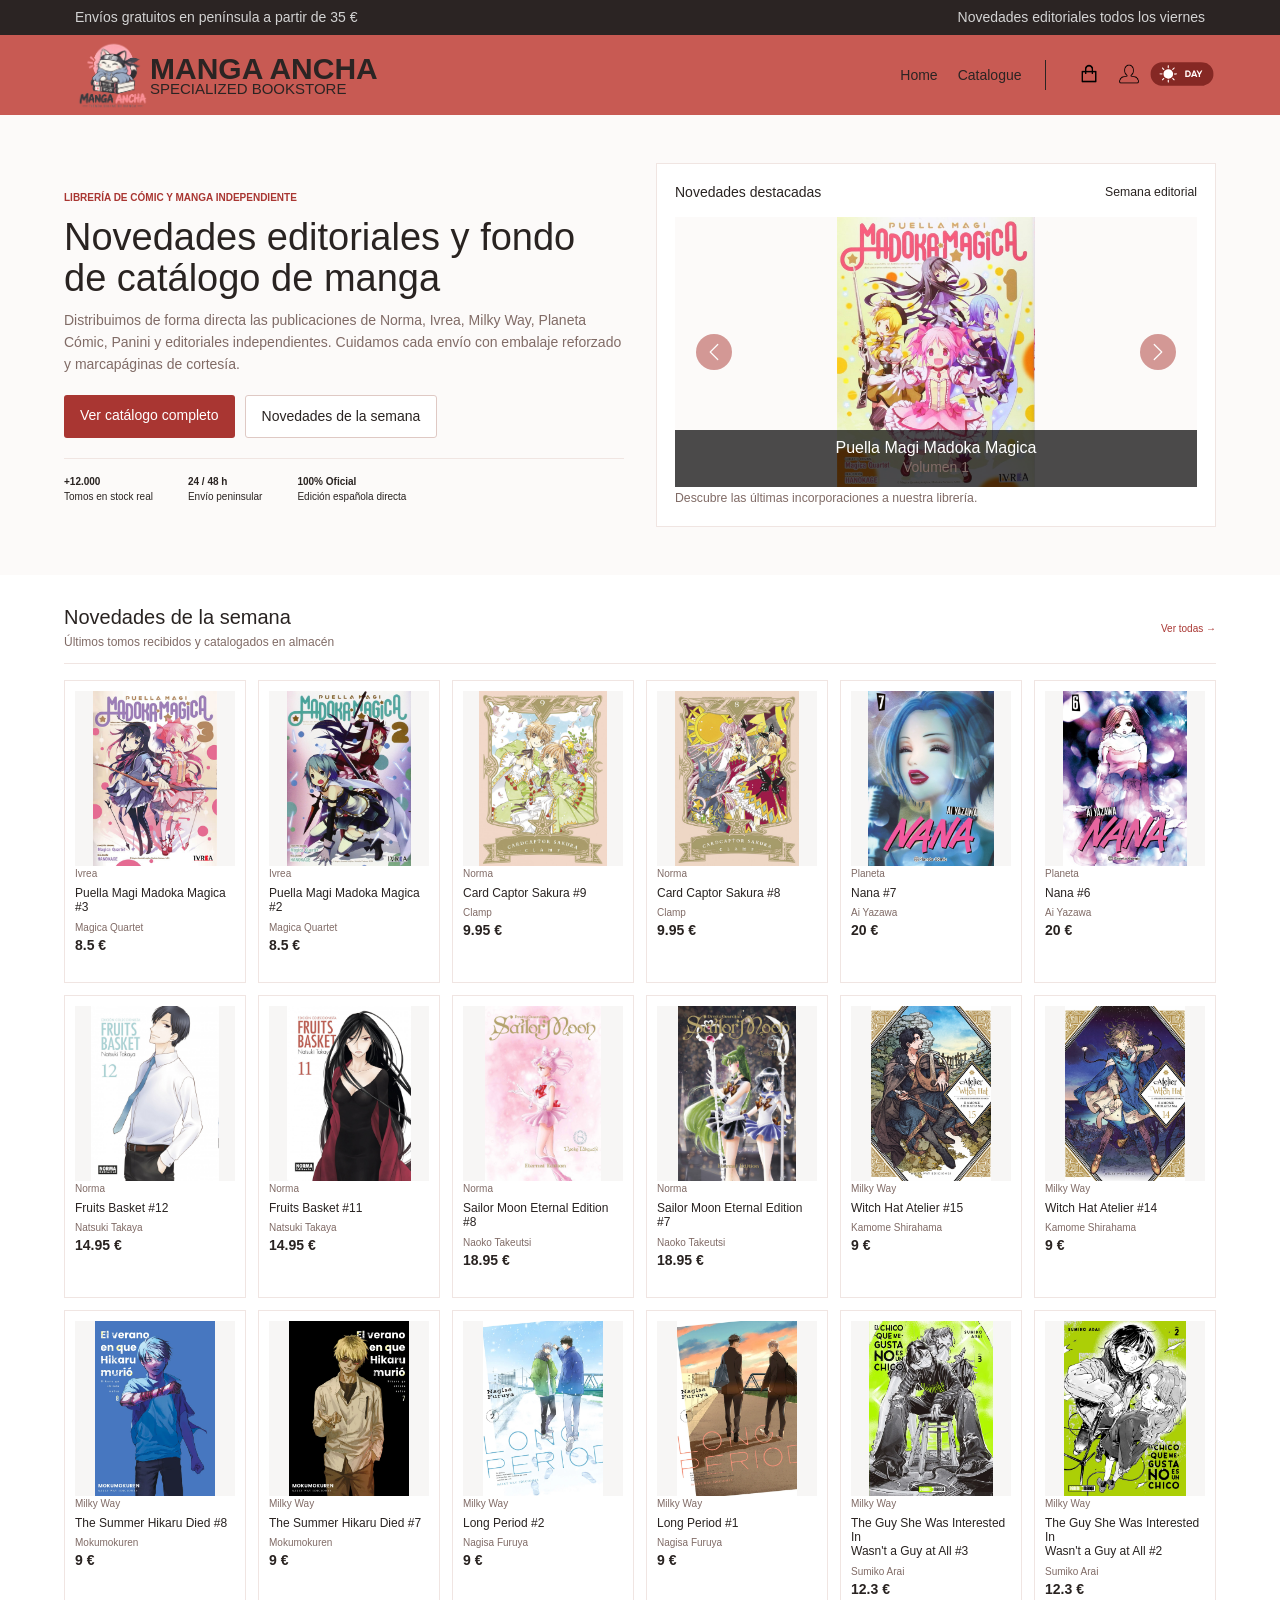
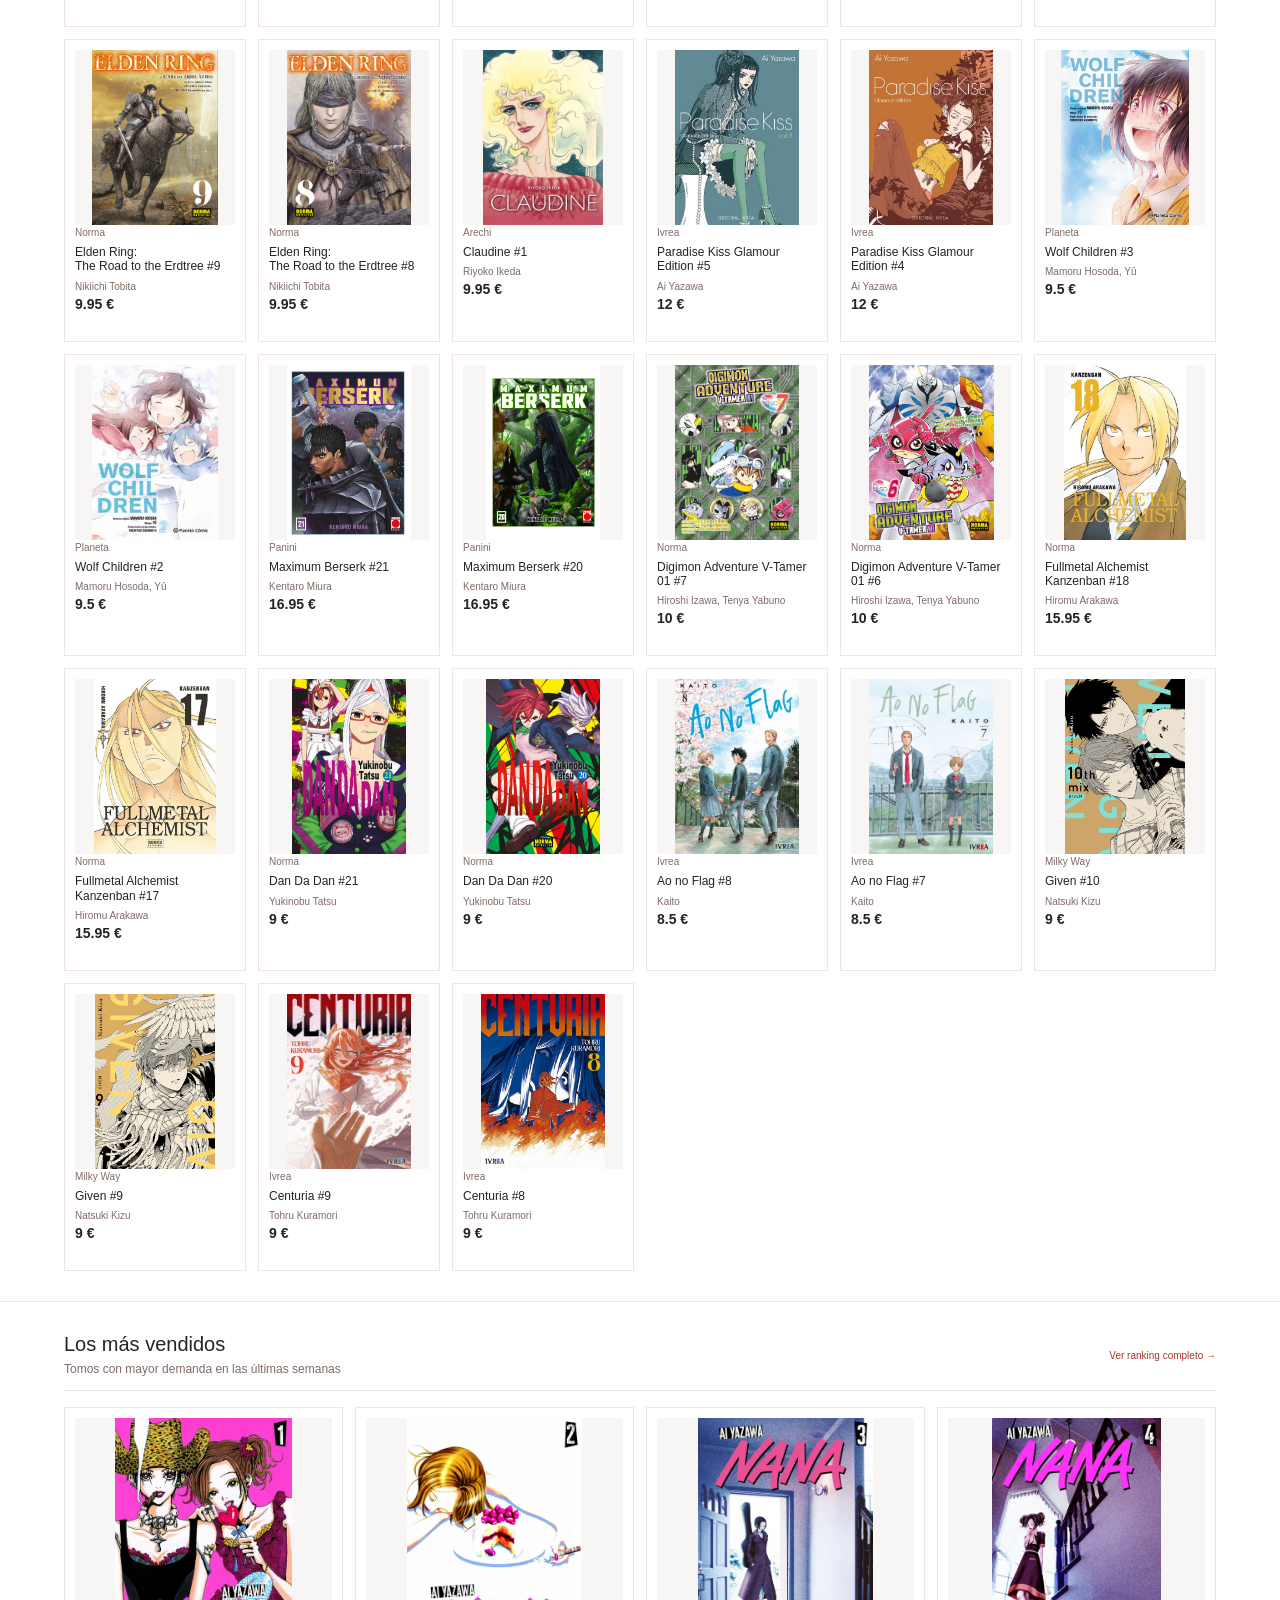
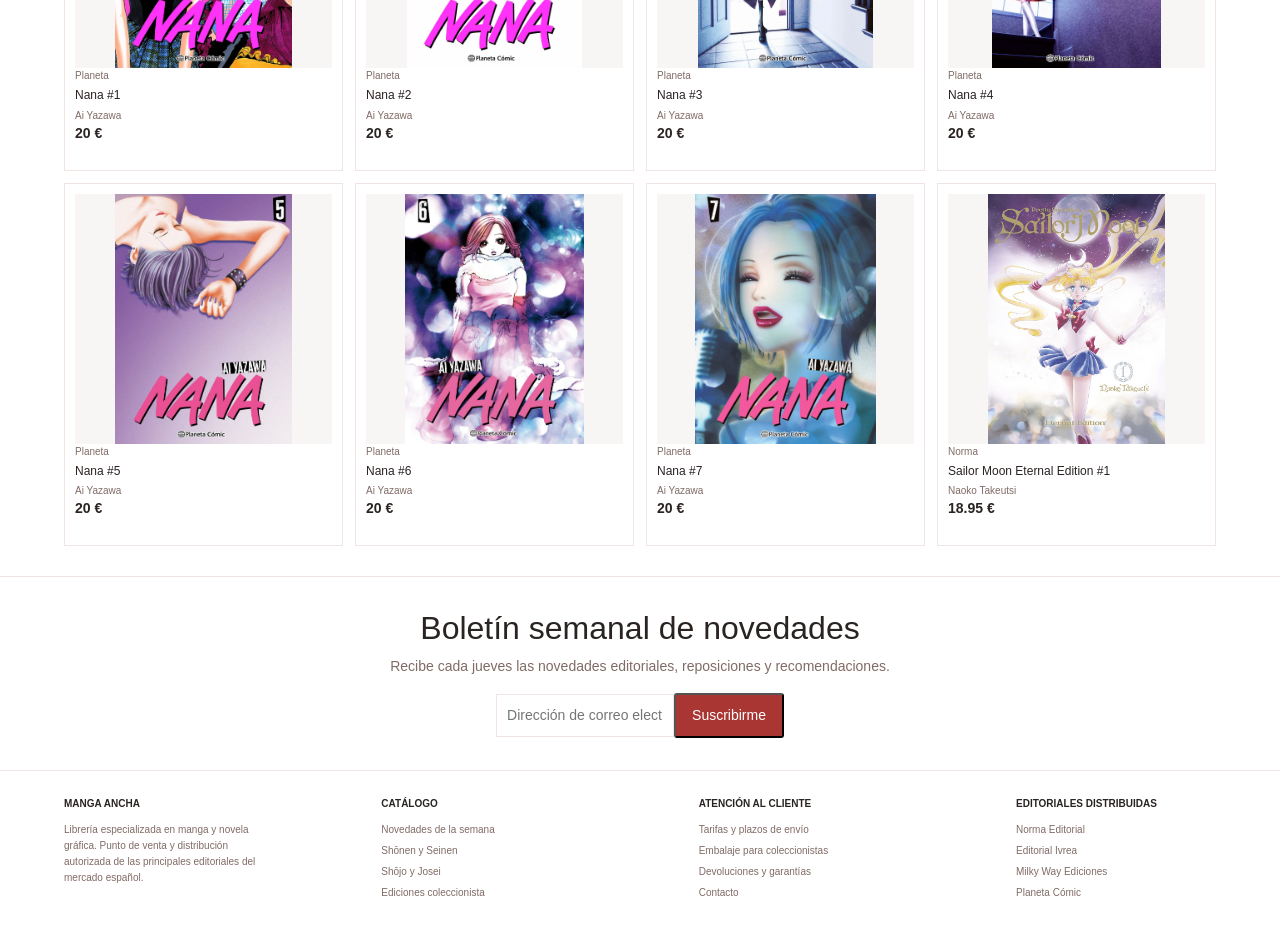
==== commit 899d5a1e: "Modo noche terminado" ====
--- a/paginaTienda/index.html
+++ b/paginaTienda/index.html
@@ -47,7 +47,7 @@
                 <a class="nav-icon" href="login.html">
                     <img src="IMG/icons/user_icon.png" alt="usuario" id="user-icon">
                 </a>
-                <a href=""><img src="IMG/icons/dia.png" alt="dark mode button" id="dark-mode-icon"/>
+                <a href=""><img src="IMG/icons/dia.svg" alt="dark mode button" id="dark-mode-icon"/>
                 </a>
             </div>
         </div>
--- a/paginaTienda/styles/styles.css
+++ b/paginaTienda/styles/styles.css
@@ -345,4 +345,14 @@
 
 #dark-mode-icon{
     scale: 1.5;
-}
+    transition: filter 0.2s;
+}
+
+/* Hover del icono de modo oscuro: sin subrayado, solo se oscurece */
+nav .nav-buttons a:has(#dark-mode-icon):hover {
+    border-bottom: none;
+}
+
+#dark-mode-icon:hover {
+    filter: brightness(0.75);
+}
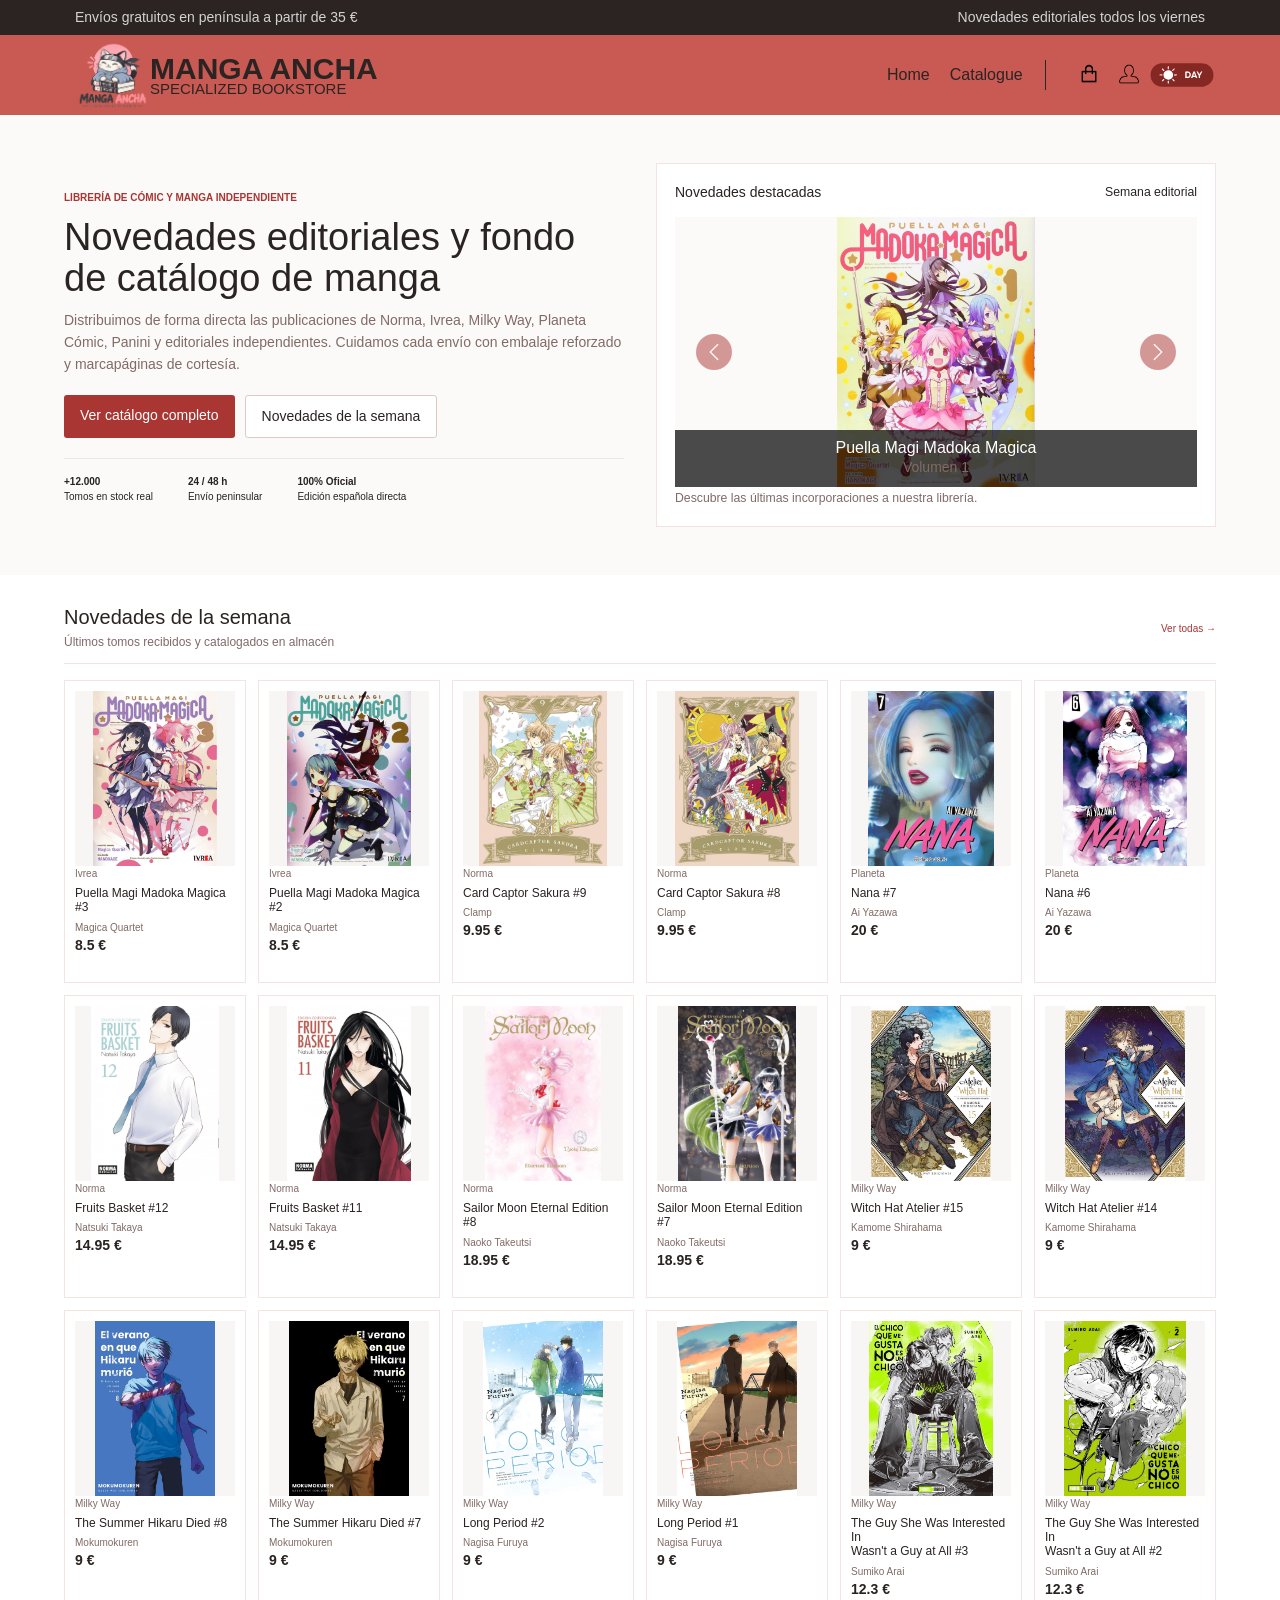
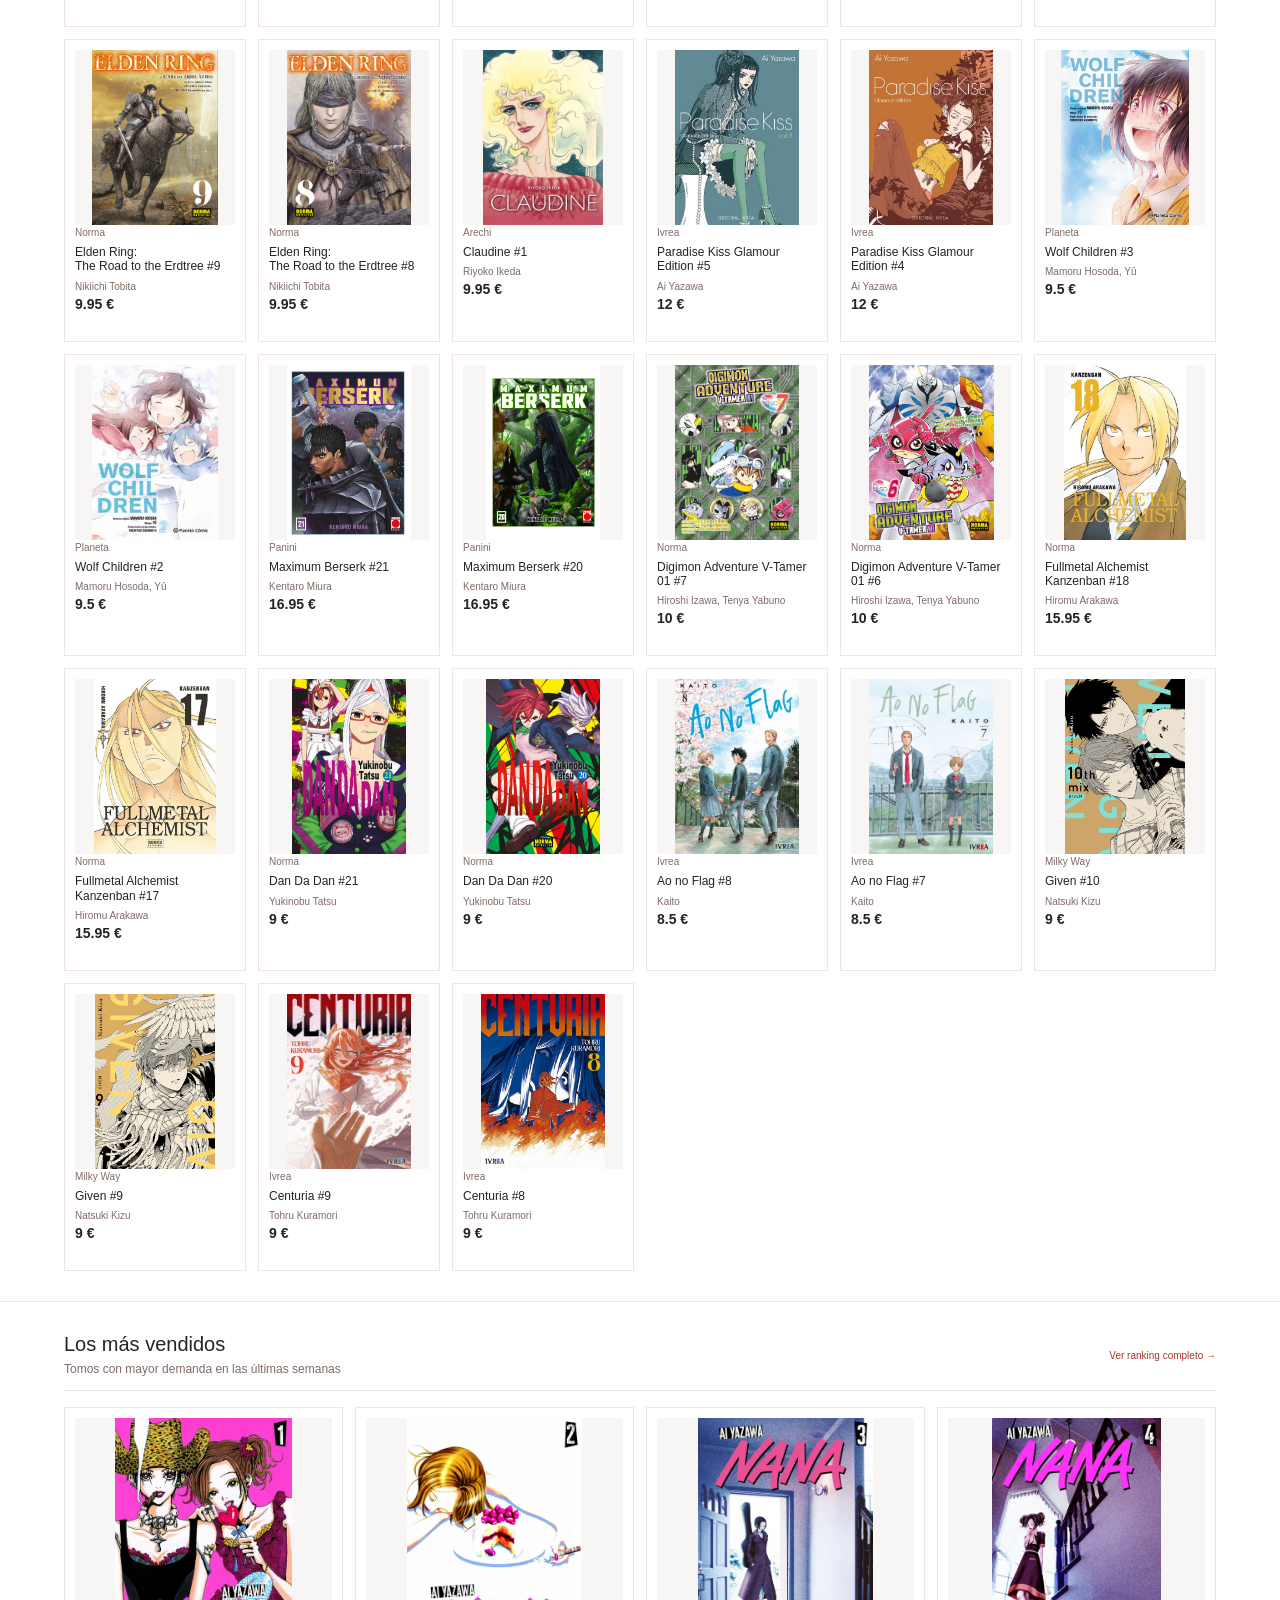
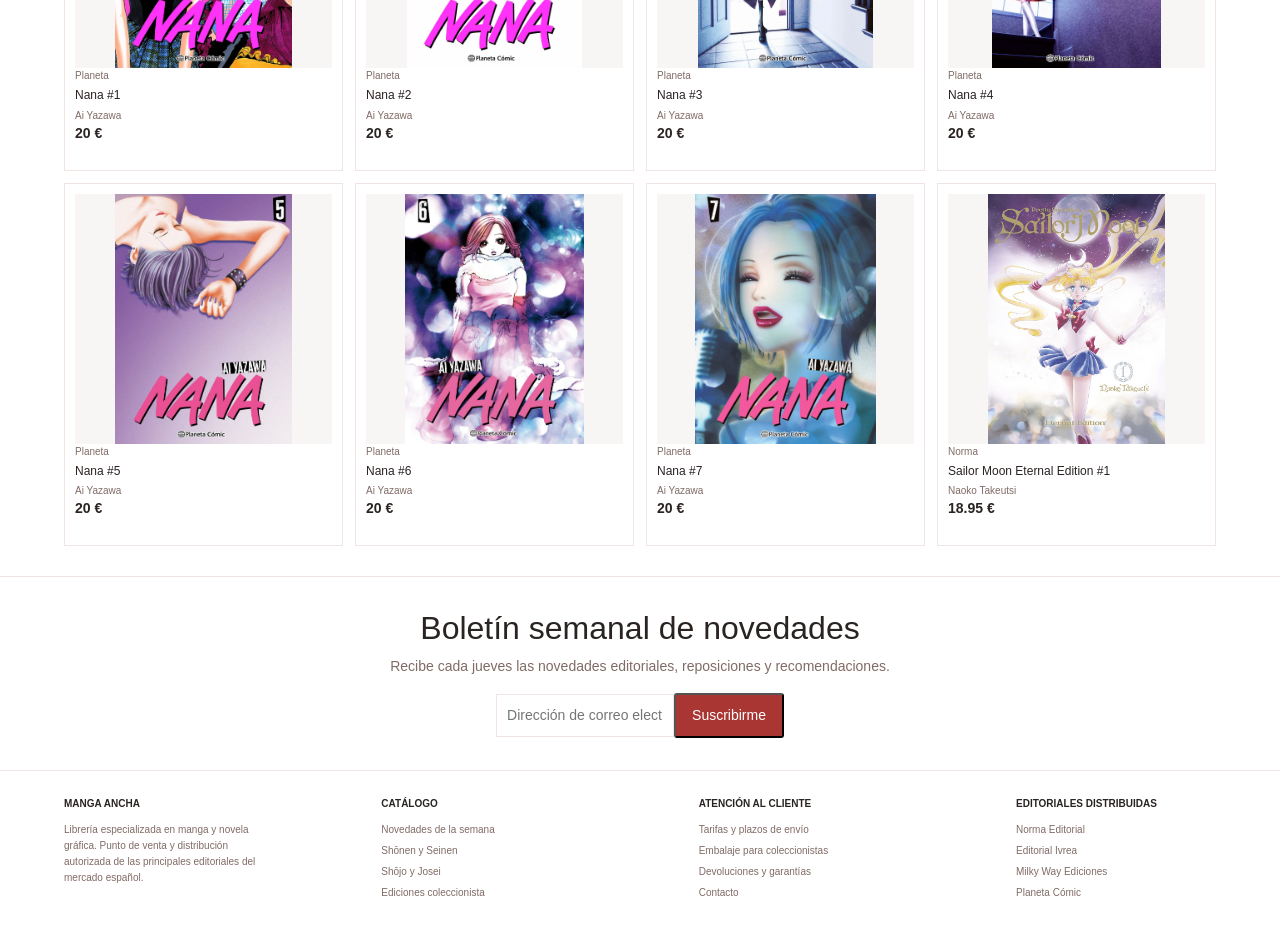
==== commit dfd0122f: "Media Queries para Navbar, Footer y Catalogo entero" ====
--- a/paginaTienda/index.html
+++ b/paginaTienda/index.html
@@ -37,7 +37,7 @@
             </div>
 
             <!--VERTICAL LINE-->
-            <div></div>
+            <div class="middle-bar"></div>
 
             <!--ICON BUTTONS-->
             <div>
--- a/paginaTienda/styles/styles.css
+++ b/paginaTienda/styles/styles.css
@@ -18,7 +18,7 @@
 
 /*BLACK BAR AT THE TOP*/
 
-/* MOVIL */
+/* MOBILE */
 .top-bar {
     z-index: 2;
 
@@ -33,7 +33,7 @@
     font-size: 12px;
     text-align: center;
 
-    padding: 6px 16px;        /* la altura sale del padding, no de height */
+    padding: 6px 16px;
 }
 
 /* TABLET ++*/
@@ -57,14 +57,17 @@
     }
 }
 
-/*NAVBAR*/
+/*NAVBAR BUTTONS*/
 .nav-buttons a.nav-icon {
     border-bottom: 3px solid transparent;
 }
 
+/*ADDS A WHITE UNDERLINE WHEN HOVERING*/
 .nav-buttons a.nav-icon:hover {
     border-bottom-color: white;
 }
+
+/*NAVBAR*/
 nav {
     z-index: 2;
     
@@ -356,3 +359,116 @@
 #dark-mode-icon:hover {
     filter: brightness(0.75);
 }
+
+/* NAVBAR Y TOP-BAR CONSISTENTES EN TODAS LAS PÁGINAS
+   Cada página carga CSS distintos (Bootstrap, box-sizing, font-size del body...).
+   Fijamos aquí los valores para que el tamaño no dependa de la página. */
+.top-bar,
+.top-bar *,
+nav,
+nav * {
+    box-sizing: border-box;
+}
+
+.top-bar {
+    line-height: 1.5;
+}
+
+nav {
+    height: 80px;
+    font-size: 16px;
+    line-height: 1.5;
+}
+
+nav img {
+    display: block;
+    vertical-align: middle;
+}
+
+.nav-buttons > div {
+    display: flex;
+    align-items: center;
+}
+
+/* ===== RESPONSIVE: NAVBAR Y FOOTER ===== */
+
+/* TABLET Y MÓVIL (hasta 900px) */
+@media (max-width: 900px) {
+    nav {
+        display: flex;
+        flex-direction: column;
+        align-items: center;
+        gap: 8px;
+        height: auto;
+        padding: 10px 20px;
+    }
+
+    nav > a:first-child div img {
+        height: 55px;
+    }
+
+    nav > a:first-child div div span {
+        font-size: 24px;
+    }
+
+    nav > a:first-child div div span:last-child {
+        font-size: 11px;
+    }
+
+    /* fila de botones con una línea fina encima */
+    nav .nav-buttons {
+        width: 100%;
+        justify-content: center;
+        gap: 10px;
+        padding-top: 8px;
+        border-top: 1px solid rgba(0, 0, 0, 0.15);
+    }
+
+    nav .nav-buttons > div:first-child a {
+        margin: 0 4px;
+        padding: 5px 14px;
+    }
+
+    nav .nav-buttons > div:first-child a:hover {
+        border-bottom: none;
+        background-color: rgba(255, 255, 255, 0.2);
+    }
+
+    /* footer en 2 columnas */
+    footer {
+        flex-wrap: wrap;
+        height: auto;
+        gap: 25px 20px;
+        padding: 25px 30px;
+    }
+
+    footer section {
+        width: calc(50% - 20px);
+    }
+}
+
+/* MÓVIL (hasta 500px) */
+@media (max-width: 500px) {
+    nav > a:first-child div img {
+        height: 45px;
+    }
+
+    nav > a:first-child div div span {
+        font-size: 20px;
+    }
+
+    nav .nav-buttons > div:first-child a {
+        padding: 4px 10px;
+        font-size: 14px;
+    }
+
+    /* footer en 1 columna */
+    footer {
+        flex-direction: column;
+        padding: 25px 20px;
+    }
+
+    footer section {
+        width: 100%;
+    }
+}
--- a/paginaTienda/styles/homeStyle.css
+++ b/paginaTienda/styles/homeStyle.css
@@ -261,13 +261,6 @@
 
 /* Ajustes para pantallas medianas */
 @media (max-width: 800px) {
-    nav {
-        height: auto;
-        min-height: 65px;
-        padding: 8px 4%;
-        grid-template-columns: 1fr auto;
-    }
-
     nav input {
         display: none;
     }
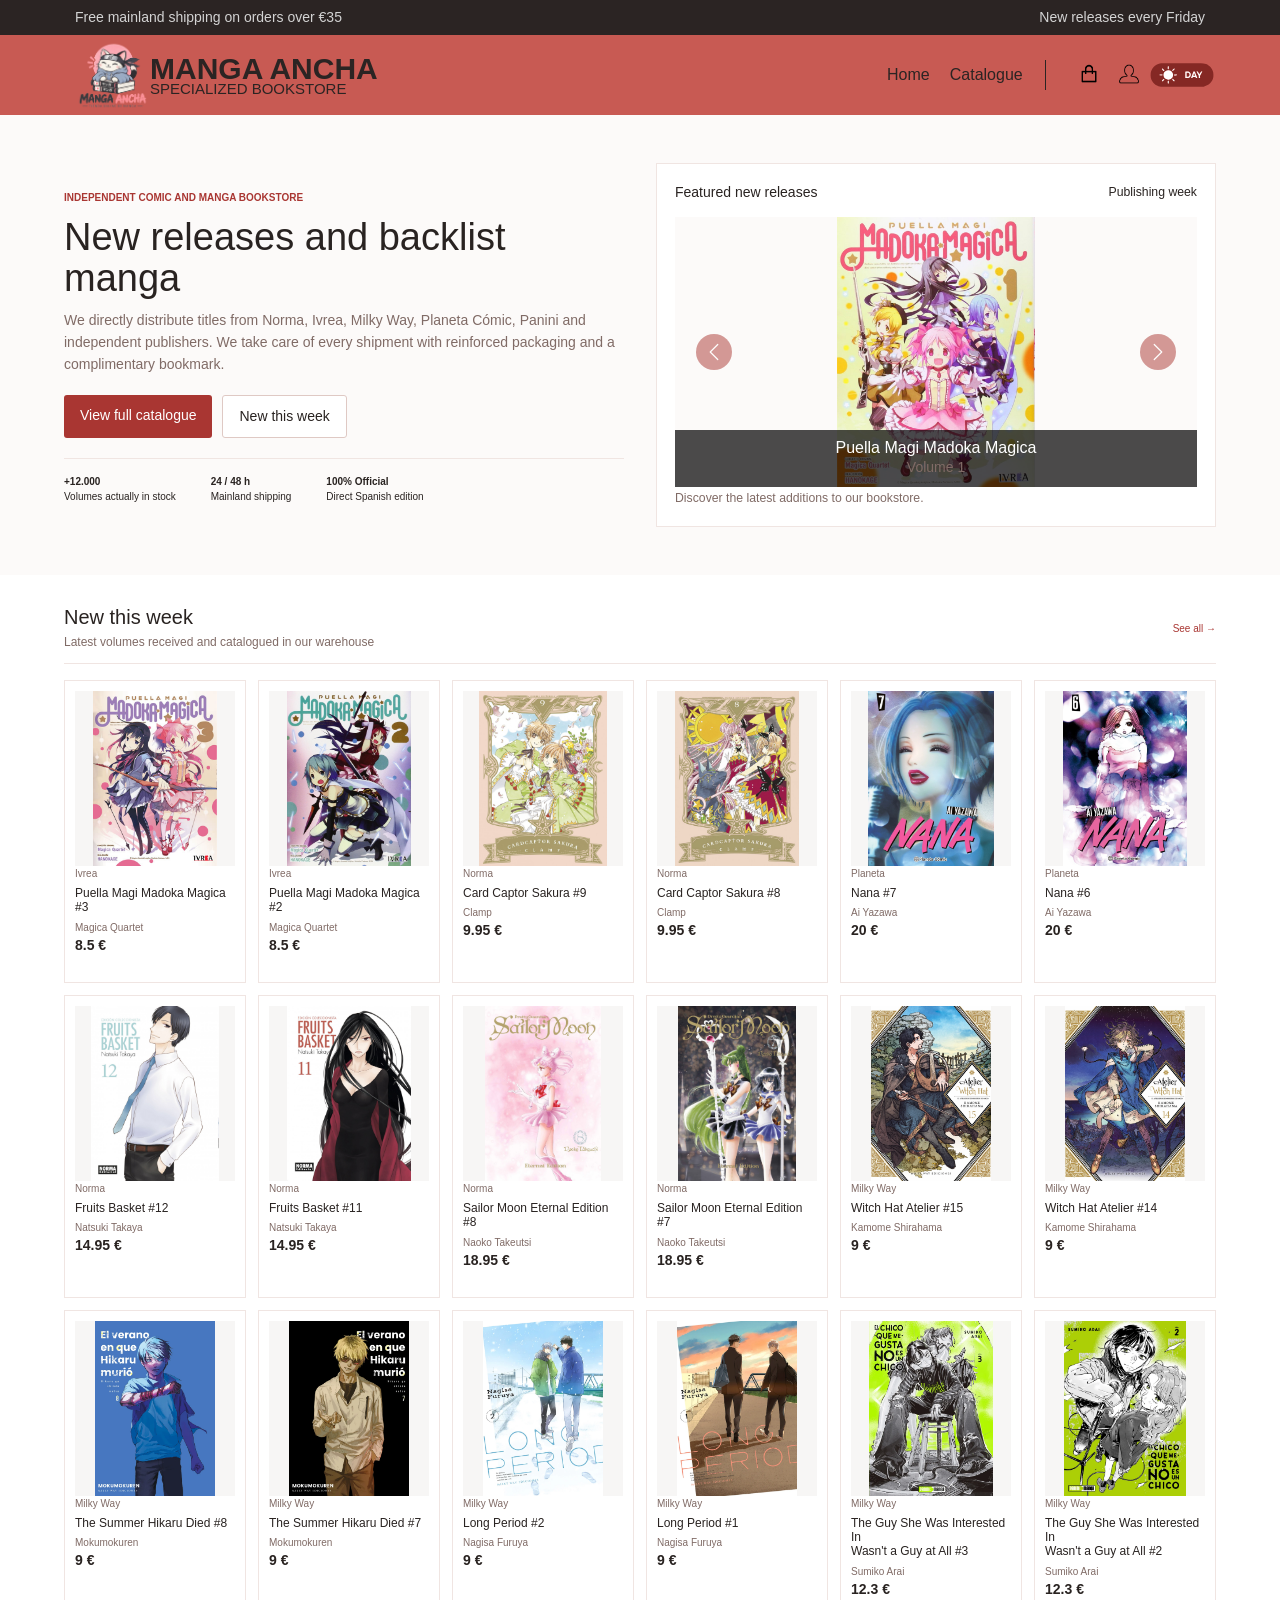
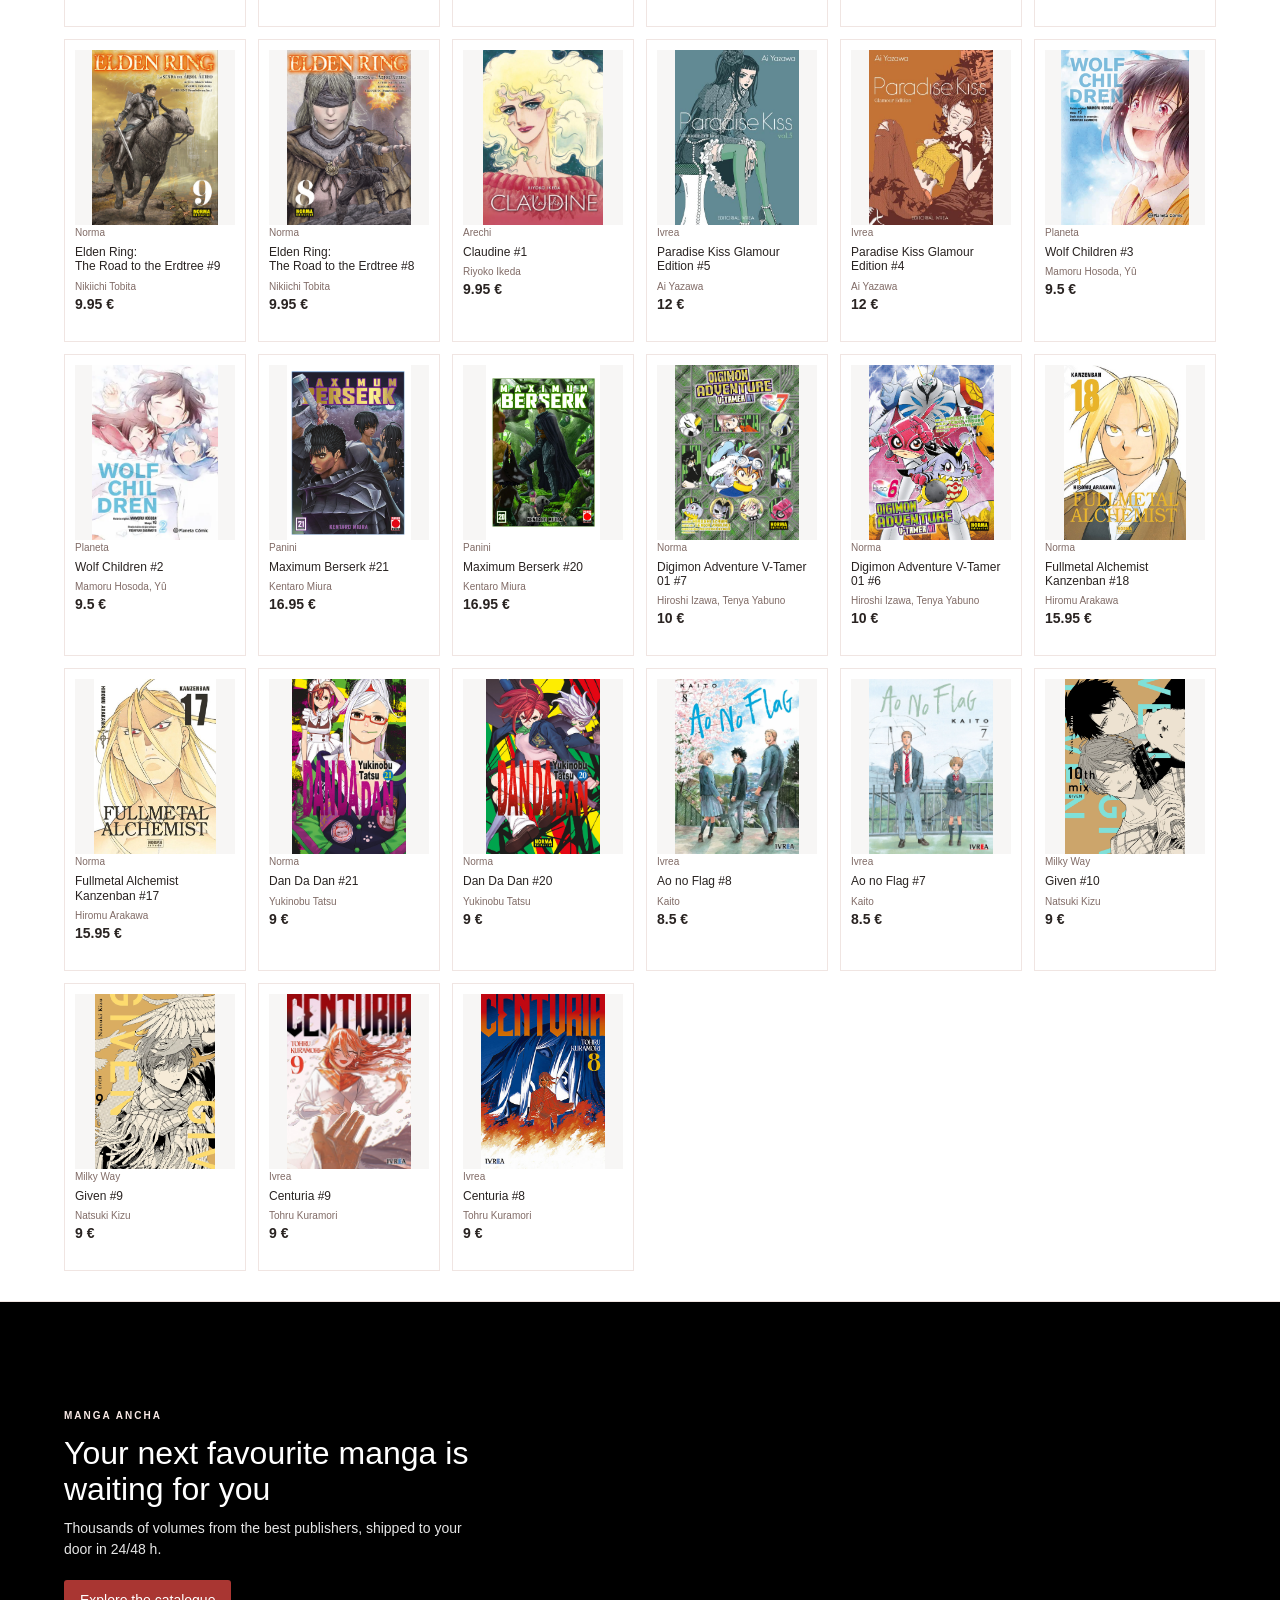
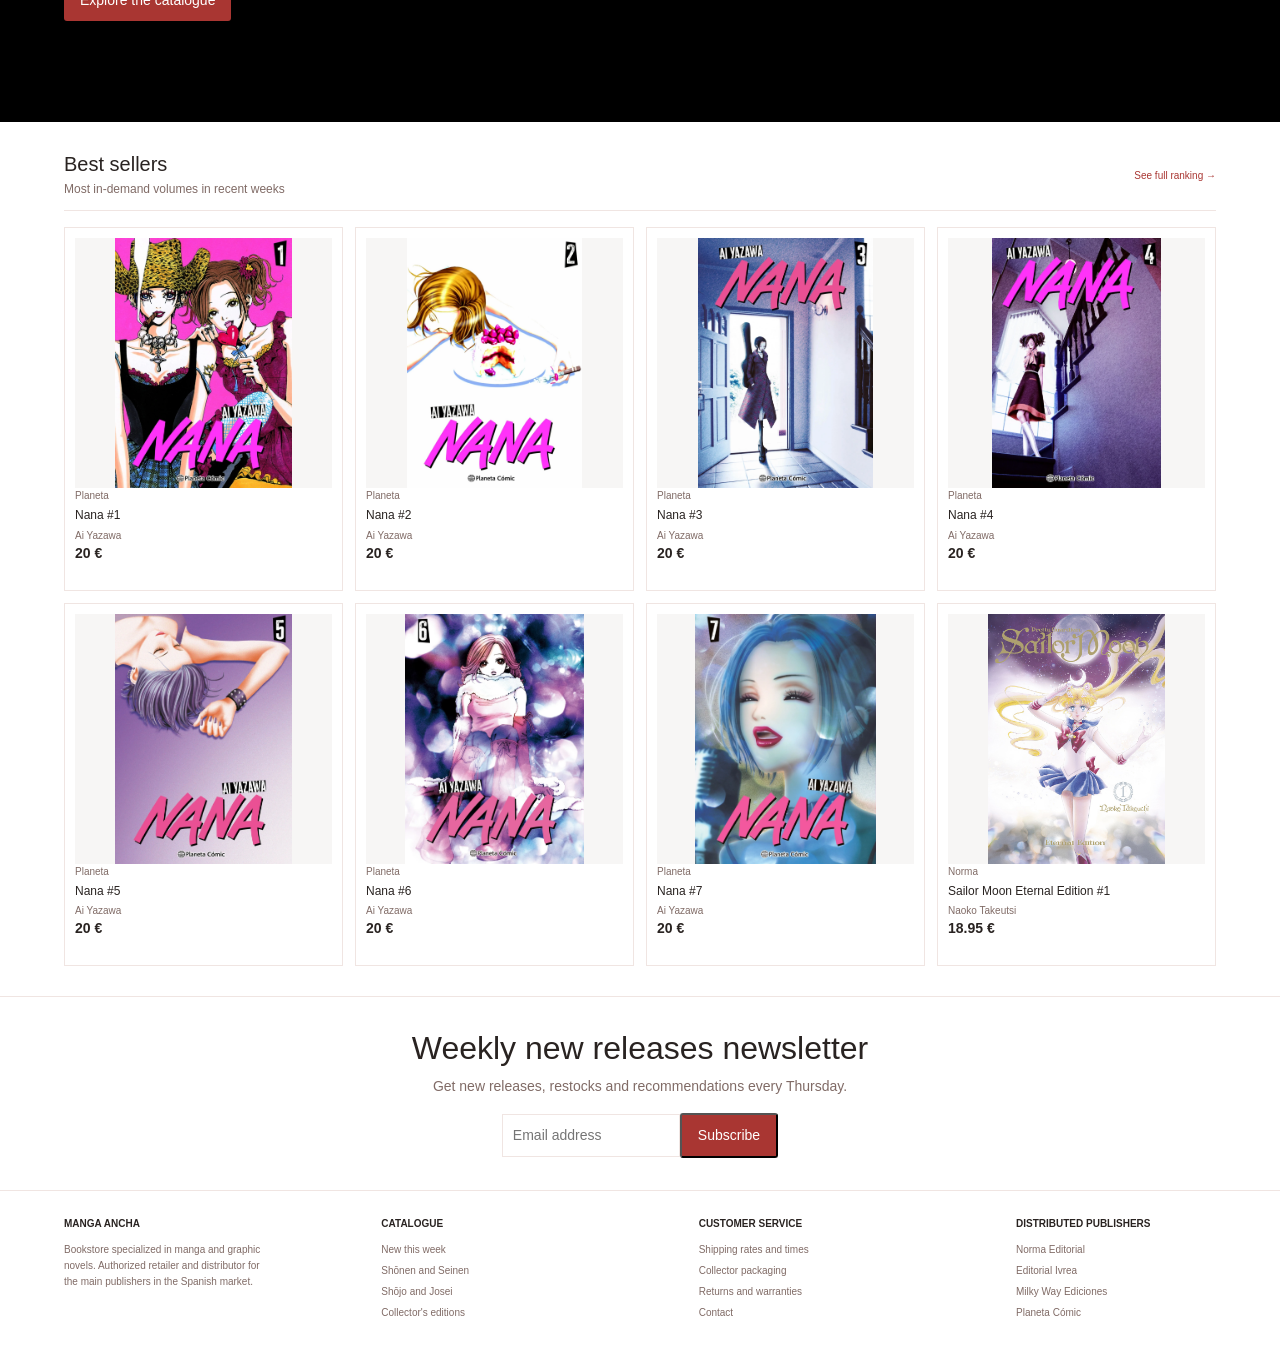
==== commit 6c7e3a7b: "English Translation & Video" ====
--- a/paginaTienda/index.html
+++ b/paginaTienda/index.html
@@ -4,7 +4,7 @@
 <head>
     <meta charset="UTF-8">
     <meta name="viewport" content="width=device-width, initial-scale=1.0">
-    <title>Inicio | MANGA ANCHA</title>
+    <title>Home | MANGA ANCHA</title>
     <link href="https://cdn.jsdelivr.net/npm/bootstrap@5.3.8/dist/css/bootstrap.min.css" rel="stylesheet"
         integrity="sha384-sRIl4kxILFvY47J16cr9ZwB07vP4J8+LH7qKQnuqkuIAvNWLzeN8tE5YBujZqJLB"
         crossorigin="anonymous">
@@ -14,8 +14,7 @@
 </head>
 
 <body>
-    <section class="top-bar"><span>Envíos gratuitos en península a partir de 35 €</span><span>Novedades editoriales
-            todos los viernes</span></section>
+    <section class="top-bar"><span>Free mainland shipping on orders over €35</span><span>New releases every Friday</span></section>
     <nav>
         <!--LOGO AND STORE NAME-->
         <a href="index.html">
@@ -42,10 +41,10 @@
             <!--ICON BUTTONS-->
             <div>
                 <a class="nav-icon" href="cart.html">
-                    <img src="IMG/icons/bag_icon.png" alt="carrito" id="cart-icon">
+                    <img src="IMG/icons/bag_icon.png" alt="cart" id="cart-icon">
                 </a>
                 <a class="nav-icon" href="login.html">
-                    <img src="IMG/icons/user_icon.png" alt="usuario" id="user-icon">
+                    <img src="IMG/icons/user_icon.png" alt="user" id="user-icon">
                 </a>
                 <a href=""><img src="IMG/icons/dia.svg" alt="dark mode button" id="dark-mode-icon"/>
                 </a>
@@ -60,7 +59,7 @@
         <p class="product-info-author">author</p>
         <small class="product-info-publisher"></small>
         <p class="product-info-price"></p>
-        <button type="button" class="product-info-cart">Añadir al carrito</button>
+        <button type="button" class="product-info-cart">Add to cart</button>
         <h4>SYNOPSIS</h4>
         <hr>
         <span>lorem ipsum swagever (like whatever but with swag)</span>
@@ -68,85 +67,99 @@
         <main>
 
         <section class="hero">
-            <div><span class="eyebrow">LIBRERÍA DE CÓMIC Y MANGA INDEPENDIENTE</span>
-                <h1>Novedades editoriales y fondo de catálogo de manga</h1>
-                <p>Distribuimos de forma directa las publicaciones de Norma, Ivrea, Milky Way, Planeta Cómic, Panini y
-                    editoriales independientes. Cuidamos cada envío con embalaje reforzado y marcapáginas de cortesía.
+            <div><span class="eyebrow">INDEPENDENT COMIC AND MANGA BOOKSTORE</span>
+                <h1>New releases and backlist manga</h1>
+                <p>We directly distribute titles from Norma, Ivrea, Milky Way, Planeta Cómic, Panini and independent publishers. We take care of every shipment with reinforced packaging and a complimentary bookmark.
                 </p>
                 <div class="actions">
-                    <a class="button" href="catalogue.html">Ver catálogo completo</a>
-                    <a class="button secondary" href="#reference-point-novedades">Novedades de la semana</a>
+                    <a class="button" href="catalogue.html">View full catalogue</a>
+                    <a class="button secondary" href="#reference-point-novedades">New this week</a>
                 </div>
                 <div class="assurances">
-                    <span><strong>+12.000</strong> Tomos en stock real</span>
-                    <span><strong>24 / 48 h</strong> Envío peninsular</span>
-                    <span id="reference-point-novedades"><strong>100% Oficial</strong> Edición española directa</span>
+                    <span><strong>+12.000</strong> Volumes actually in stock</span>
+                    <span><strong>24 / 48 h</strong> Mainland shipping</span>
+                    <span id="reference-point-novedades"><strong>100% Official</strong> Direct Spanish edition</span>
                 </div>
             </div>
             <article class="featured">
                 <div class="featured-head">
-                    <span>Novedades destacadas</span>
-                    <small>Semana editorial</small>
+                    <span>Featured new releases</span>
+                    <small>Publishing week</small>
                 </div>
                 <div id="featuredCarousel" class="carousel slide featured-carousel">
                     <div class="carousel-inner" id="featured-books"></div>
                     <button class="carousel-control-prev" type="button" data-bs-target="#featuredCarousel"
                         data-bs-slide="prev">
                         <span class="carousel-control-prev-icon" aria-hidden="true"></span>
-                        <span class="visually-hidden">Anterior</span>
+                        <span class="visually-hidden">Previous</span>
                     </button>
                     <button class="carousel-control-next" type="button" data-bs-target="#featuredCarousel"
                         data-bs-slide="next">
                         <span class="carousel-control-next-icon" aria-hidden="true"></span>
-                        <span class="visually-hidden">Siguiente</span>
+                        <span class="visually-hidden">Next</span>
                     </button>
                 </div>
-                <small class="muted">Descubre las últimas incorporaciones a nuestra librería.</small>
+                <small class="muted">Discover the latest additions to our bookstore.</small>
             </article>
         </section>
         <section class="section" id="novedades">
             <div class="section-head">
                 <div>
-                    <h2>Novedades de la semana</h2>
-                    <p>Últimos tomos recibidos y catalogados en almacén</p>
-                </div><a class="text-link" href="catalogue.html">Ver todas →</a>
+                    <h2>New this week</h2>
+                    <p>Latest volumes received and catalogued in our warehouse</p>
+                </div><a class="text-link" href="catalogue.html">See all →</a>
             </div>
             <div class="products" id="new-releases"></div>
         </section>
+
+        <!--PROMO VIDEO BANNER-->
+        <section class="video-banner">
+            <!--BACKGROUND VIDEO: autoplay, no sound, repeats forever-->
+            <video class="video-banner-bg" src="video/MangaAnchaPromo.mp4" autoplay muted loop playsinline></video>
+
+            <!--DARK LAYER SO THE TEXT CAN BE READ-->
+            <div class="video-banner-overlay"></div>
+
+            <!--TEXT ON TOP OF THE VIDEO-->
+            <div class="video-banner-text">
+                <span>MANGA ANCHA</span>
+                <h2>Your next favourite manga is waiting for you</h2>
+                <p>Thousands of volumes from the best publishers, shipped to your door in 24/48 h.</p>
+                <a class="button" href="catalogue.html">Explore the catalogue</a>
+            </div>
+        </section>
+
         <section class="section">
             <div class="section-head">
                 <div>
-                    <h2>Los más vendidos</h2>
-                    <p>Tomos con mayor demanda en las últimas semanas</p>
-                </div><a class="text-link" href="catalogue.html">Ver ranking completo →</a>
+                    <h2>Best sellers</h2>
+                    <p>Most in-demand volumes in recent weeks</p>
+                </div><a class="text-link" href="catalogue.html">See full ranking →</a>
             </div>
             <div class="products bestsellers" id="best-sellers"></div>
         </section>
         <section class="newsletter">
-            <h2>Boletín semanal de novedades</h2>
-            <p class="muted">Recibe cada jueves las novedades editoriales, reposiciones y recomendaciones.</p>
-            <form><input type="email" placeholder="Dirección de correo electrónico"
-                    aria-label="Correo electrónico"><button class="button" type="button">Suscribirme</button></form>
+            <h2>Weekly new releases newsletter</h2>
+            <p class="muted">Get new releases, restocks and recommendations every Thursday.</p>
+            <form><input type="email" placeholder="Email address"
+                    aria-label="Email"><button class="button" type="button">Subscribe</button></form>
         </section>
     </main>
     <footer id="footer">
         <section>
             <header>MANGA ANCHA</header>
-            <p>Librería especializada en manga y novela gráfica. Punto de venta y distribución autorizada de las
-                principales editoriales del mercado español.</p>
+            <p>Bookstore specialized in manga and graphic novels. Authorized retailer and distributor for the main publishers in the Spanish market.</p>
         </section>
         <section>
-            <header>CATÁLOGO</header><a href="catalogue.html">Novedades de la semana</a><a href="catalogue.html">Shōnen
-                y Seinen</a><a href="catalogue.html">Shōjo y Josei</a><a href="catalogue.html">Ediciones
-                coleccionista</a>
+            <header>CATALOGUE</header><a href="catalogue.html">New this week</a><a href="catalogue.html">Shōnen and Seinen</a><a href="catalogue.html">Shōjo and Josei</a><a href="catalogue.html">Collector's editions</a>
         </section>
         <section>
-            <header>ATENCIÓN AL CLIENTE</header><a href="policy.html">Tarifas y plazos de envío</a><a
-                href="policy.html">Embalaje para coleccionistas</a><a href="policy.html">Devoluciones y garantías</a><a
-                href="policy.html">Contacto</a>
+            <header>CUSTOMER SERVICE</header><a href="policy.html">Shipping rates and times</a><a
+                href="policy.html">Collector packaging</a><a href="policy.html">Returns and warranties</a><a
+                href="policy.html">Contact</a>
         </section>
         <section>
-            <header>EDITORIALES DISTRIBUIDAS</header><a href="catalogue.html">Norma Editorial</a><a
+            <header>DISTRIBUTED PUBLISHERS</header><a href="catalogue.html">Norma Editorial</a><a
                 href="catalogue.html">Editorial Ivrea</a><a href="catalogue.html">Milky Way Ediciones</a><a
                 href="catalogue.html">Planeta Cómic</a>
         </section>
--- a/paginaTienda/styles/styles.css
+++ b/paginaTienda/styles/styles.css
@@ -240,7 +240,7 @@
     }
 }
 
-/* Tema oscuro compartido por las páginas de la tienda */
+/* Dark theme shared by the store pages */
 body.dark-mode {
     --color-background: #1d1a1a;
     --color-surface: #2b2625;
@@ -351,7 +351,7 @@
     transition: filter 0.2s;
 }
 
-/* Hover del icono de modo oscuro: sin subrayado, solo se oscurece */
+/* Dark mode icon hover: no underline, it only gets darker */
 nav .nav-buttons a:has(#dark-mode-icon):hover {
     border-bottom: none;
 }
@@ -360,9 +360,9 @@
     filter: brightness(0.75);
 }
 
-/* NAVBAR Y TOP-BAR CONSISTENTES EN TODAS LAS PÁGINAS
-   Cada página carga CSS distintos (Bootstrap, box-sizing, font-size del body...).
-   Fijamos aquí los valores para que el tamaño no dependa de la página. */
+/* NAVBAR AND TOP-BAR CONSISTENT ACROSS ALL PAGES
+   Each page loads different CSS (Bootstrap, box-sizing, body font-size...).
+   We set the values here so the size does not depend on the page. */
 .top-bar,
 .top-bar *,
 nav,
@@ -390,9 +390,9 @@
     align-items: center;
 }
 
-/* ===== RESPONSIVE: NAVBAR Y FOOTER ===== */
-
-/* TABLET Y MÓVIL (hasta 900px) */
+/* ===== RESPONSIVE: NAVBAR AND FOOTER ===== */
+
+/* TABLET AND MOBILE (up to 900px) */
 @media (max-width: 900px) {
     nav {
         display: flex;
@@ -415,7 +415,7 @@
         font-size: 11px;
     }
 
-    /* fila de botones con una línea fina encima */
+    /* row of buttons with a thin line above */
     nav .nav-buttons {
         width: 100%;
         justify-content: center;
@@ -434,7 +434,7 @@
         background-color: rgba(255, 255, 255, 0.2);
     }
 
-    /* footer en 2 columnas */
+    /* footer in 2 columns */
     footer {
         flex-wrap: wrap;
         height: auto;
@@ -447,7 +447,7 @@
     }
 }
 
-/* MÓVIL (hasta 500px) */
+/* MOBILE (up to 500px) */
 @media (max-width: 500px) {
     nav > a:first-child div img {
         height: 45px;
@@ -462,7 +462,7 @@
         font-size: 14px;
     }
 
-    /* footer en 1 columna */
+    /* footer in 1 column */
     footer {
         flex-direction: column;
         padding: 25px 20px;
--- a/paginaTienda/referencia.css
+++ b/paginaTienda/referencia.css
@@ -1,43 +1,43 @@
 
 
 /* ================================================
-   1. PALETA DE COLORES OFICIAL
+   1. OFFICIAL COLOUR PALETTE
    ================================================ */
 
 :root {
 
-    /* FONDOS */
+    /* BACKGROUNDS */
     --color-background: #FFFFFF;
     --color-surface: #FFFFFF;
     --color-surface-secondary: #FCF1EF;
     --color-surface-hover: #F8E8E5;
 
 
-    /* COLOR CORPORATIVO */
+    /* BRAND COLOUR */
     --color-primary: #A93632;
     --color-primary-hover: #852824;
     --color-primary-light: #F8E8E5;
 
 
-    /* TEXTOS */
+    /* TEXTS */
     --color-text: #292321;
     --color-text-secondary: #806B66;
     --color-text-inverse: #FFFFFF;
 
 
-    /* BORDES Y SEPARADORES */
+    /* BORDERS AND SEPARATORS */
     --color-border: #F0E5E2;
     --color-border-strong: #DFC9C4;
 
 
-    /* ESTADOS */
+    /* STATES */
     --color-success: #36734A;
     --color-error: #A93632;
     --color-warning: #9A691E;
     --color-info: #426B8C;
 
     /* ================================================
-       2. TIPOGRAFÍA
+       2. TYPOGRAPHY
        ================================================ */
 
     --font-family-base: 'Gill Sans', 'Gill Sans MT', Calibri, 'Trebuchet MS', sans-serif;
@@ -60,7 +60,7 @@
 
 
     /* ================================================
-       3. ESPACIADO
+       3. SPACING
        ================================================ */
 
     --spacing-xs: 4px;
@@ -72,7 +72,7 @@
 
 
     /* ================================================
-       4. ESTRUCTURA GENERAL
+       4. GENERAL STRUCTURE
        ================================================ */
 
     --container-max-width: 1440px;
@@ -82,7 +82,7 @@
 
 
     /* ================================================
-       5. BORDES Y FORMAS
+       5. BORDERS AND SHAPES
        ================================================ */
 
     --border-width: 1px;
@@ -94,7 +94,7 @@
 
 
     /* ================================================
-       6. SOMBRAS
+       6. SHADOWS
        ================================================ */
 
     --shadow-sm: 0 1px 3px rgb(41 35 33 / 5%);
@@ -102,7 +102,7 @@
 
 
     /* ================================================
-       7. TRANSICIONES
+       7. TRANSITIONS
        ================================================ */
 
     --transition-fast: 0.15s ease;
@@ -110,7 +110,7 @@
 
 
     /* ================================================
-       8. CAPAS DE LA INTERFAZ
+       8. INTERFACE LAYERS
        ================================================ */
 
     --z-dropdown: 100;
--- a/paginaTienda/styles/homeStyle.css
+++ b/paginaTienda/styles/homeStyle.css
@@ -1,4 +1,4 @@
-/* Estilos principales de la página de inicio */
+/* Main styles for the home page */
 body {
     background: var(--color-background);
     color: var(--color-text);
@@ -6,7 +6,7 @@
     font-size: var(--font-size-base);
 }
 
-/* Bloque principal de bienvenida */
+/* Main welcome block */
 .hero {
     display: grid;
     grid-template-columns: 1fr 1fr;
@@ -54,7 +54,7 @@
     border: 1px solid var(--color-border-strong);
 }
 
-/* Carrusel de novedades destacadas */
+/* Featured new releases carousel */
 .featured {
     min-width: 0;
     padding: 18px;
@@ -128,7 +128,7 @@
     display: block;
 }
 
-/* Secciones de novedades, géneros y recomendaciones */
+/* New releases, genres and recommendations sections */
 .section {
     padding: 30px 5%;
     border-bottom: 1px solid var(--color-border);
@@ -224,7 +224,68 @@
     object-fit: contain;
 }
 
-/* Formulario del boletín y pie */
+/* Promo video banner */
+.video-banner {
+    position: relative;
+    display: flex;
+    align-items: center;
+    height: 420px;
+    padding: 0 5%;
+    overflow: hidden;
+    background: #000000;
+}
+
+/* The video fills the whole banner */
+.video-banner-bg {
+    position: absolute;
+    top: 0;
+    left: 0;
+    width: 100%;
+    height: 100%;
+    object-fit: cover;
+}
+
+/* Dark on the left, transparent on the right */
+.video-banner-overlay {
+    position: absolute;
+    top: 0;
+    left: 0;
+    width: 100%;
+    height: 100%;
+    background: linear-gradient(to right, rgba(0, 0, 0, 0.85) 0%, rgba(0, 0, 0, 0.6) 40%, rgba(0, 0, 0, 0) 75%);
+}
+
+/* The text goes on top of the video and the dark layer */
+.video-banner-text {
+    position: relative;
+    max-width: 420px;
+    color: white;
+}
+
+.video-banner-text span {
+    color: var(--color-primary-light);
+    font-size: var(--font-size-xs);
+    font-weight: bold;
+    letter-spacing: 2px;
+}
+
+.video-banner-text h2 {
+    margin: 10px 0;
+    font-size: 32px;
+    line-height: 1.15;
+}
+
+.video-banner-text p {
+    margin-bottom: 20px;
+    color: #e6e6e6;
+    line-height: 1.5;
+}
+
+.video-banner-text .button {
+    color: white;
+}
+
+/* Newsletter form and footer */
 .newsletter {
     padding: 32px 15px;
     text-align: center;
@@ -259,7 +320,7 @@
     color: var(--color-text-secondary);
 }
 
-/* Ajustes para pantallas medianas */
+/* Adjustments for medium screens */
 @media (max-width: 800px) {
     nav input {
         display: none;
@@ -282,9 +343,21 @@
     .assurances {
         gap: 15px;
     }
-}
-
-/* Ajustes para móviles */
+
+    .video-banner {
+        height: 340px;
+    }
+
+    .video-banner-overlay {
+        background: rgba(0, 0, 0, 0.65);
+    }
+
+    .video-banner-text h2 {
+        font-size: 26px;
+    }
+}
+
+/* Adjustments for mobiles */
 @media (max-width: 480px) {
 
     .products,
@@ -304,7 +377,7 @@
 }
 
 
-/* Ficha emergente con portada e información del volumen */
+/* Pop-up card with the cover and volume information */
 .home-modal-backdrop {
     position: fixed;
     z-index: 29;
@@ -458,7 +531,7 @@
     transition: background-color 0.15s ease, transform 0.15s ease;
 }
 
-/* El botón de carrito va en el contenido; la X queda en la esquina */
+/* The cart button goes in the content; the X stays in the corner */
 .series-info>.product-info-cart {
     position: static;
     top: auto;
